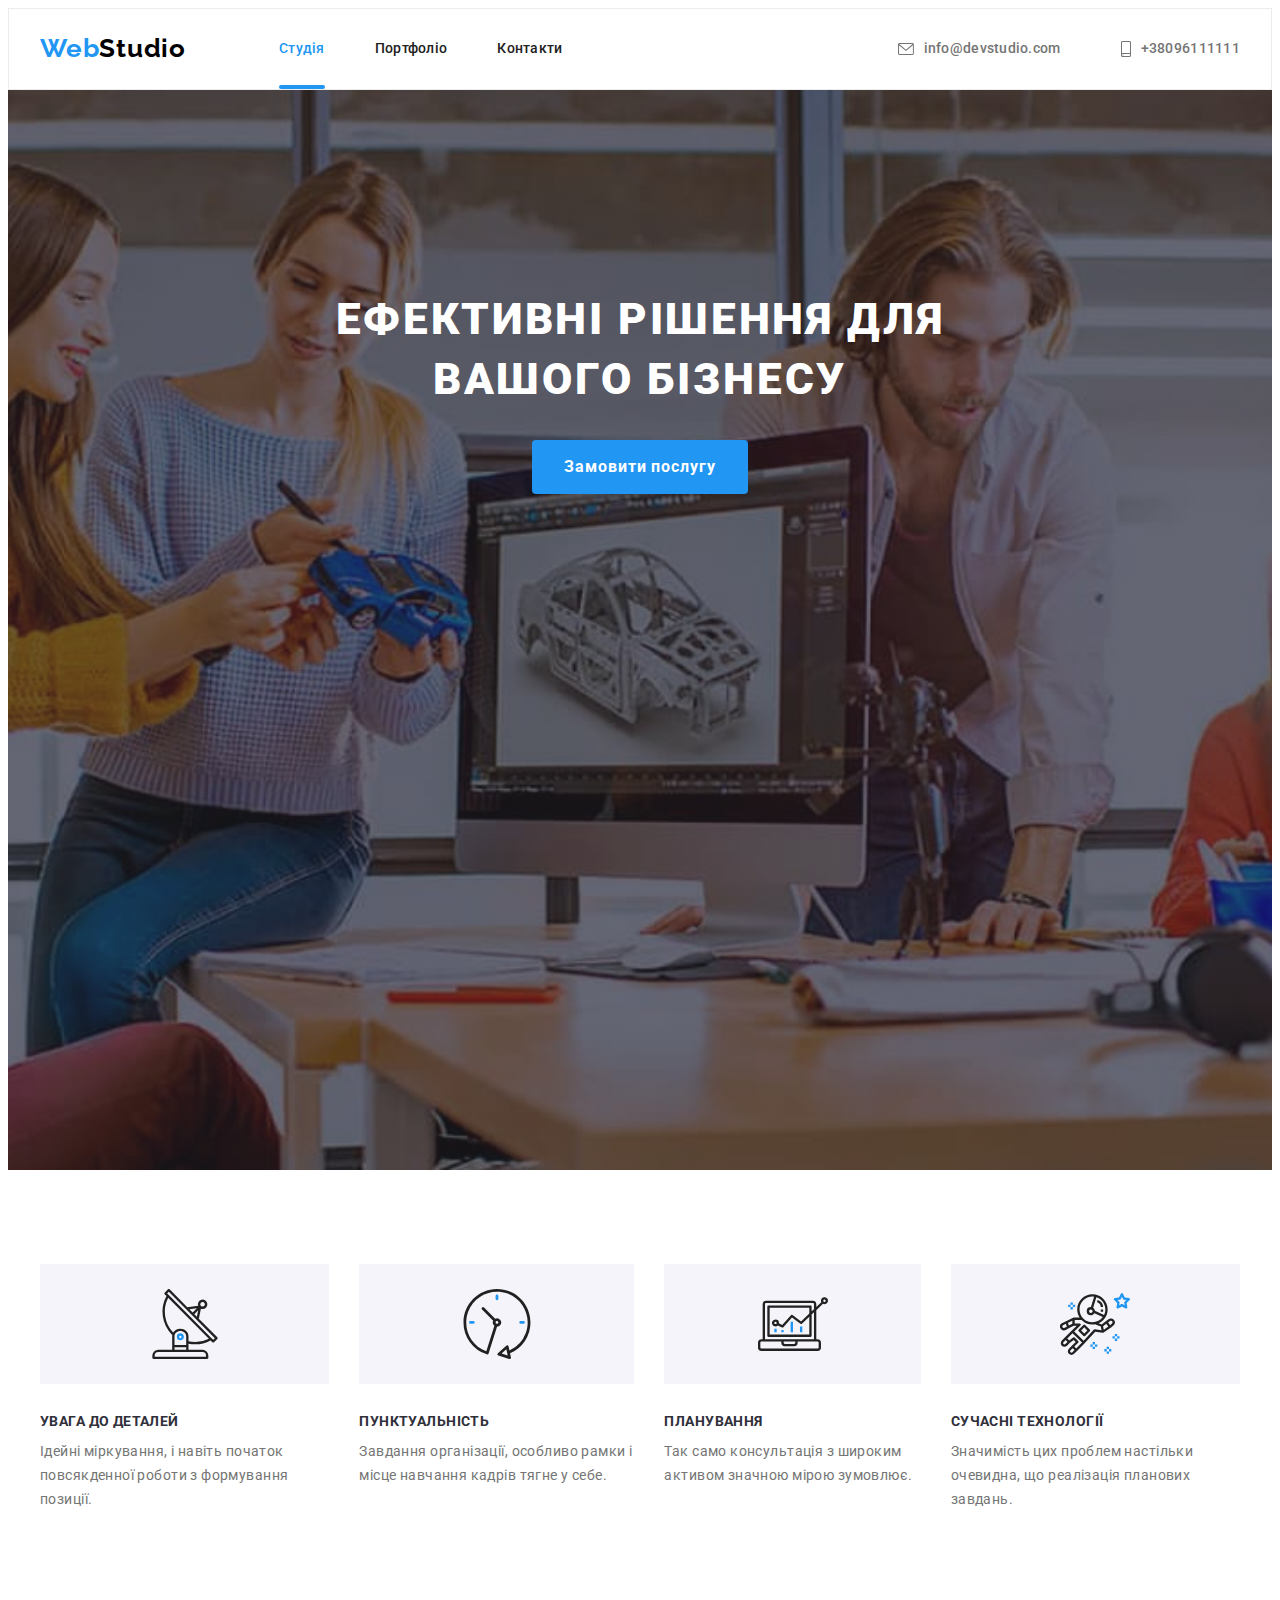
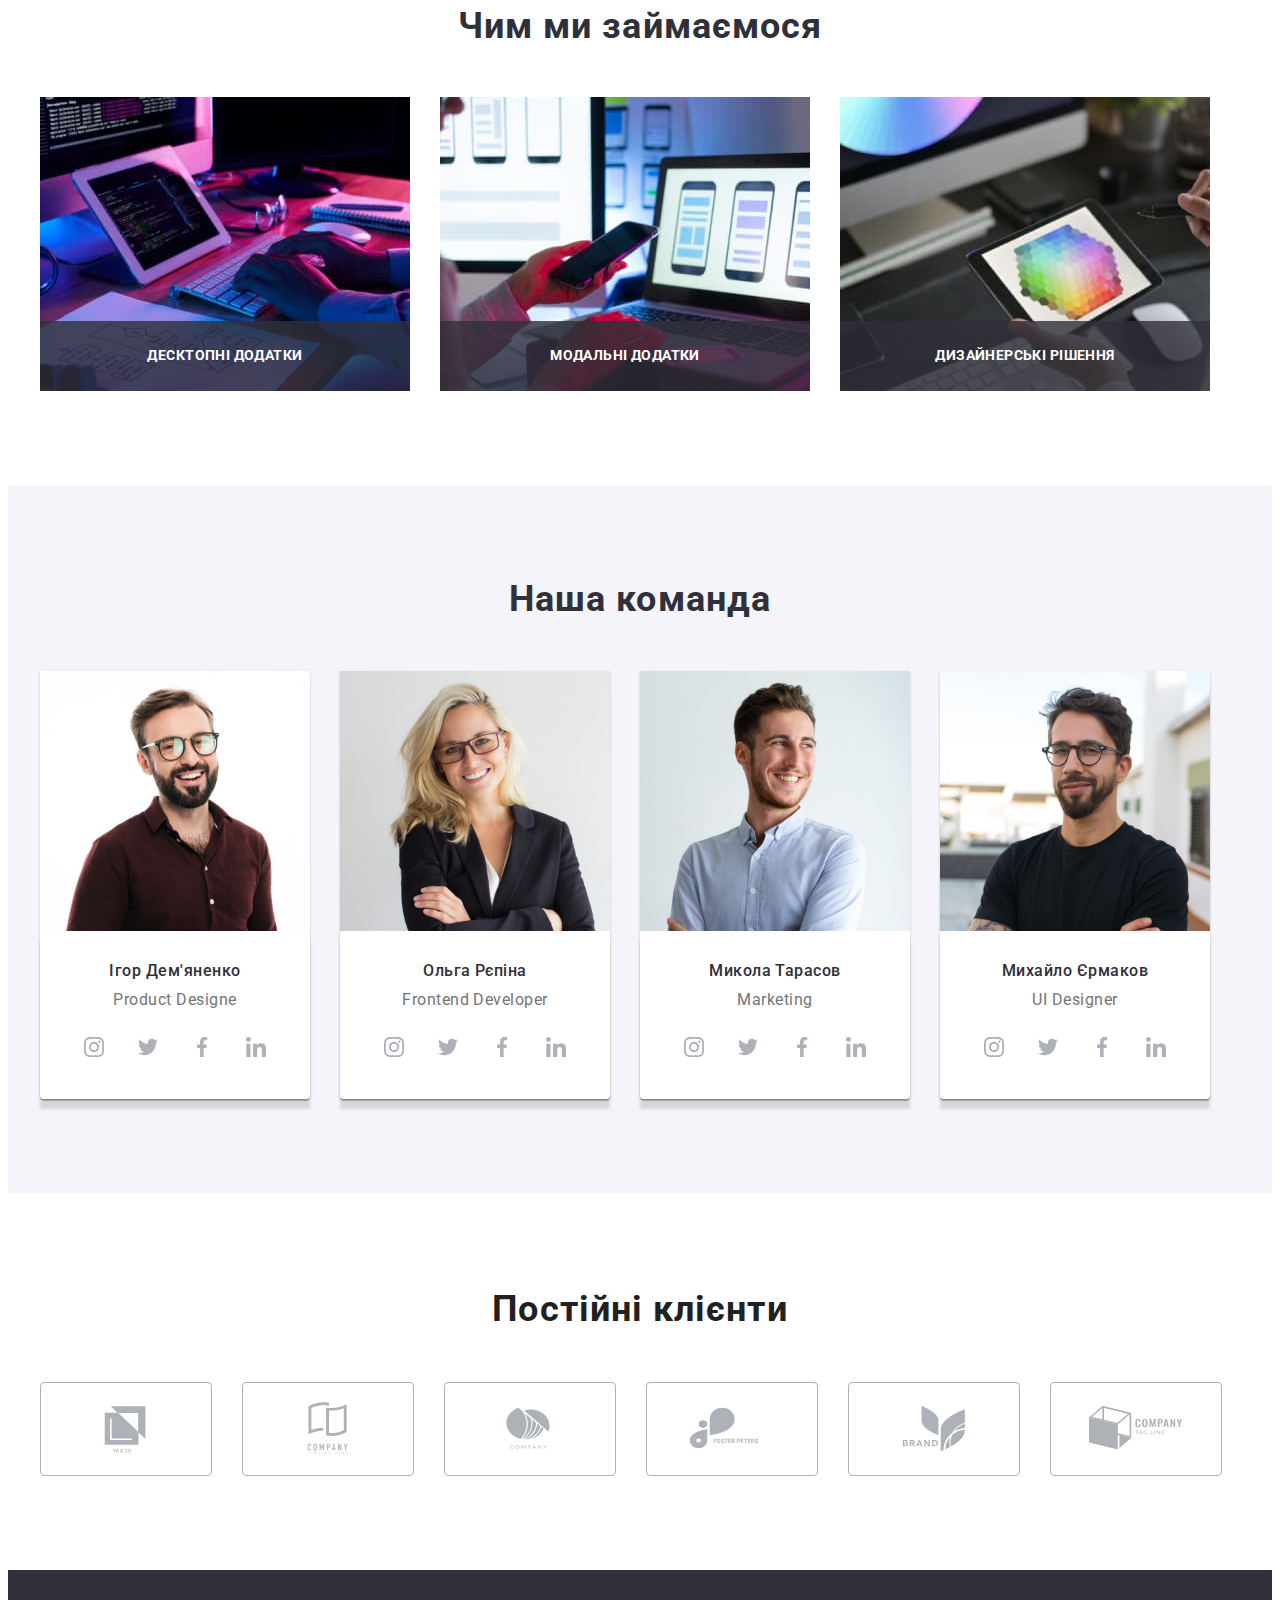
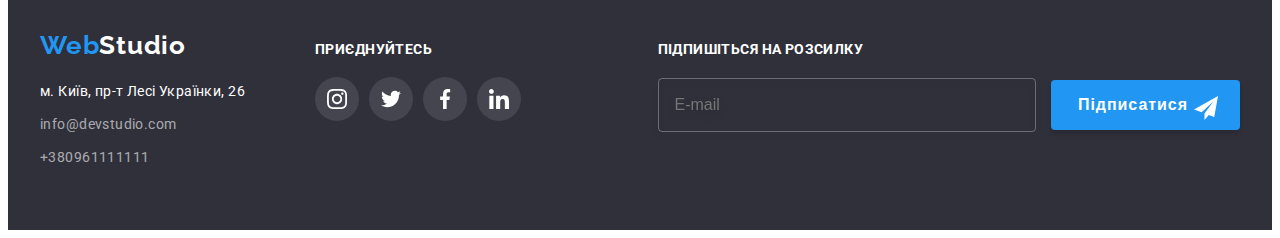
==== index.html @ a63fe0e2 "Initial commit" ====
<!DOCTYPE html>
<html lang="uk">
  <head>
    <meta charset="UTF-8" />
    <meta http-equiv="X-UA-Compatible" content="IE=edge" />
    <meta name="viewport" content="width=device-width, initial-scale=1.0" />
    <title>Document</title> 
    <link href="https://fonts.googleapis.com/css2?family=Raleway:wght@700&family=Roboto:wght@400;500;700;900&display=swap"
    rel="stylesheet" />
    <link rel="stylesheet" href="https://cdnjs.cloudflare.com/ajax/libs/modern-normalize/1.1.0/modern-normalize.min.css"
      integrity="sha512-wpPYUAdjBVSE4KJnH1VR1HeZfpl1ub8YT/NKx4PuQ5NmX2tKuGu6U/JRp5y+Y8XG2tV+wKQpNHVUX03MfMFn9Q=="
      crossorigin="anonymous" referrerpolicy="no-referrer" />

    <link rel="stylesheet" href="./css/styles.css" />
  </head>
  <body>
    <header class="header">
      <div class="container header-container">
        <a class="header-logo link " href="./index.html">Web<span>Studio</span></a>
          <nav class="header-navigation">
          <ul class="header-list list">
            <li class="header-item"><a class="header-link  link current" href="./index.html">Студія</a></li>
            <li class="header-item"><a class="header-link  link " href="./portfolio.html">Портфоліо</a></li>
            <li class="heder-item"><a class="header-link link " href="">Контакти</a></li>
          </ul>
          </nav>
        <ul class="nav-list list">
            <li class="nav-container">
              <a  class="nav-link link" href="mailto:info@devstudio.com">
              <svg class="conect-icon" width="16" height="12">
                <use href="./images/symbol-defs.svg#icon-envelopehover"></use>
              </svg>info@devstudio.com</a></li>
            <li class="nav-container">
              <a class="nav-link link" href="tel:+380961111111"> 
                <svg class="conect-icon" width="10" height="16">
                  <use href="./images/symbol-defs.svg#icon-smartphone"></use>
                </svg>+38096111111 </a></li>
        </ul> 
      </div>
    </header>
    <main>
      <section class="hero"> 
            <div class="container">
            <h1 class="hero-title" >Ефективні рішення для  вашого бізнесу</h1>
            <button class="hero-button" type="button" data-modal-open>Замовити послугу</button>
            </div> 
      </section>
      <section class="about"> 
          <div class="container about-container">
            <h2 class="about-title visually-hidden">Наші переваги</h2>
              <ul class="about-list list">
                <li class="about-item icon-antenna"> 
                  <h3 class="about-subtitle">Увага до деталей</h3>
                  <p class="about-text"> 
                    Ідейні міркування, і навіть початок повсякденної роботи з
                    формування позиції.
                  </p>
                </li>
                <li class="about-item icon-clock">
                  <h3 class="about-subtitle">Пунктуальність</h3>
                  <p class="about-text">
                    Завдання організації, особливо рамки і місце навчання кадрів тягне
                    у себе.
                  </p>
                </li>
                <li class="about-item icon-diagram">
                  <h3 class="about-subtitle">Планування</h3>
                  <p class="about-text">
                    Так само консультація з широким активом значною мірою зумовлює.
                  </p>
                </li> 
                <li class="about-item icon-astronaut" >
                  <h3 class="about-subtitle">Сучасні технології</h3>
                  <p class="about-text">
                    Значимість цих проблем настільки очевидна, що реалізація планових
                    завдань.
                  </p>
                </li>
              </ul>
          </div>
      </section>
      <section class="portfolio">
          <div class="container portfolio-container">
            <h2 class="portfolio-title section-title">Чим ми займаємося</h2>
            <ul class="portfolio-list list">
              <li class="portfolio-item">
                  <img src="./images/box1(1)(1).jpg" alt="Вид діяльності" width="370" />
                    <p class="portfolio-text">Десктопні додатки</p>
              </li>
              <li class="portfolio-item">
                <img src="./images/box2(1).jpg" alt="Вид діяльності" width="370" />
                  <p class="portfolio-text">Модальні додатки</p>
              </li>
              <li  class="portfolio-item">
                <img src="./images/box3(1).jpg" alt="Вид діяльності" width="370" />
                  <p class="portfolio-text">Дизайнерські рішення</p>
              </li>
            </ul>
          </div>        
      </section>
      <section class="team">
        <div class="container team-container">
          <h2 class="team-title section-title">Наша команда</h2>
            <ul class="team-list list">
              <li class="team-item">
                <img src="./images/img(7)(1).jpg" alt="Член команди" width="270" height="260" />
                  <div class="team-item-content">    
                    <h3 class="team-subtitle">Ігор Дем'яненко</h3>
                    <p class="team-text">Product Designe</p>
                    <ul class="team-soc-list list">
                    <li class="team-soc-iteam">
                      <a class="team-soc-link" href="">
                        <svg class="team-soc-icon " width="20" height="20">
                          <use href="./images/symbol-defs.svg#icon-instagram"></use>
                        </svg>
                      </a>
                    </li>
                    <li class="team-soc-iteam">
                      <a  class="team-soc-link" href="">   
                        <svg class="team-soc-icon " width="20" height="20">
                          <use href="./images/symbol-defs.svg#icon-twitter"></use>
                        </svg>
                      </a>
                  </li>
                  <li class="team-soc-iteam">
                    <a  class="team-soc-link" href="" >
                      <svg class="team-soc-icon " width="20" height="20">
                        <use href="./images/symbol-defs.svg#icon-facebook"></use>
                      </svg>
                    </a>
                  </li>
                  <li class="team-soc-iteam">
                    <a  class="team-soc-link" href="">
                      <svg class="team-soc-icon " width="20" height="20">
                        <use href="./images/symbol-defs.svg#icon-linkedin"></use>
                      </svg>
                    </a>
                  </li>
                  </ul>
                  </div>
                </li>
                <li class="team-item">
                <img src="./images/img(8)(1).jpg" alt="Член команди" width="270" />
                <div class="team-item-content">
                  <h3 class="team-subtitle">Ольга Рєпіна</h3>
                  <p class="team-text">Frontend Developer</p>
                  <ul class="team-soc-list list">
                    <li class="team-soc-iteam">
                      <a class="team-soc-link" href="">
                        <svg class="team-soc-icon " width="20" height="20">
                          <use href="./images/symbol-defs.svg#icon-instagram"></use>
                        </svg>
                      </a>
                    </li>
                    <li class="team-soc-iteam">
                      <a class="team-soc-link" href="">
                        <svg class="team-soc-icon " width="20" height="20">
                          <use href="./images/symbol-defs.svg#icon-twitter"></use>
                        </svg>
                      </a>
                    </li>
                    <li class="team-soc-iteam">
                      <a class="team-soc-link" href="">
                        <svg class="team-soc-icon " width="20" height="20">
                          <use href="./images/symbol-defs.svg#icon-facebook"></use>
                        </svg>
                      </a>
                    </li>
                    <li class="team-soc-iteam">
                      <a class="team-soc-link" href="">
                        <svg class="team-soc-icon " width="20" height="20">
                          <use href="./images/symbol-defs.svg#icon-linkedin"></use>
                        </svg>
                      </a>
                    </li>
                  </ul>
                </div>
                </li>
                <li class="team-item">
                <img src="./images/img(9)(1).jpg" alt="Член команди" width="270" />
                <div class="team-item-content">
                  <h3 class="team-subtitle">Микола Тарасов</h3>
                  <p class="team-text">Marketing</p>
                  <ul class="team-soc-list list">
                    <li class="team-soc-iteam">
                      <a  class="team-soc-link" href="">
                        <svg class="team-soc-icon " width="20" height="20">
                          <use href="./images/symbol-defs.svg#icon-instagram"></use>
                        </svg>
                      </a>
                    </li>
                    <li class="team-soc-iteam">
                      <a  class="team-soc-link" href="">
                        <svg class="team-soc-icon " width="20" height="20">
                          <use href="./images/symbol-defs.svg#icon-twitter"></use>
                        </svg>
                      </a>
                    </li>
                    <li class="team-soc-iteam">
                      <a  class="team-soc-link" href="">
                        <svg class="team-soc-icon " width="20" height="20">
                          <use href="./images/symbol-defs.svg#icon-facebook"></use>
                        </svg>
                      </a>
                    </li>
                    <li class="team-soc-iteam">
                      <a  class="team-soc-link" href="">
                        <svg class="team-soc-icon " width="20" height="20">
                          <use href="./images/symbol-defs.svg#icon-linkedin"></use>
                        </svg>
                      </a>
                    </li>
                  </ul>
                </div>
                </li>
                <li class="team-item">
                <img src="./images/img(10)(1).jpg" alt="Член команди" width="270" />
                <div class="team-item-content">
                  <h3 class="team-subtitle">Михайло Єрмаков</h3>
                  <p class="team-text">UI Designer</p>
                  <ul class="team-soc-list list">
                    <li class="team-soc-iteam">
                      <a  class="team-soc-link" href="">
                        <svg class="team-soc-icon " width="20" height="20">
                          <use href="./images/symbol-defs.svg#icon-instagram"></use>
                        </svg>
                      </a>
                    </li>
                    <li class="team-soc-iteam">
                      <a  class="team-soc-link" href="">
                        <svg class="team-soc-icon " width="20" height="20">
                          <use href="./images/symbol-defs.svg#icon-twitter"></use>
                        </svg>
                      </a>
                    </li>
                    <li class="team-soc-iteam">
                      <a  class="team-soc-link" href="">
                        <svg class="team-soc-icon " width="20" height="20">
                          <use href="./images/symbol-defs.svg#icon-facebook"></use>
                        </svg>
                      </a>
                    </li>
                    <li class="team-soc-iteam">
                      <a  class="team-soc-link" href="">
                        <svg class="team-soc-icon " width="20" height="20">
                          <use href="./images/symbol-defs.svg#icon-linkedin"></use>
                        </svg>
                      </a>
                    </li>
                  </ul>
                </div>
                </li>
            </ul>
        </div>
      </section>
      <section class="clients"> 
        <div class="container clients-container">
          <h2 class="clients-title section-title">Постійні клієнти</h2>
            <ul class="clients-list list">
            <li class="clients-iteam">
              <a  class="clients-soc-link" href="">
                <svg class="client-soc-icon" width="106" height="60">
                  <use href="./images/symbol-defs.svg#icon-Logo" ></use>
                </svg>
              </a>
            </li>
            <li class="clients-iteam">
              <a  class="clients-soc-link" href="">
                <svg class="client-soc-icon" width="106" height="60">
                  <use href="./images/symbol-defs.svg#icon-Logo1" ></use>
                </svg>
              </a>
            </li>
            <li class="clients-iteam">
              <a  class="clients-soc-link" href="">
                <svg class="client-soc-icon" width="106" height="60">
                  <use href="./images/symbol-defs.svg#icon-Logo2" ></use>
                </svg>
              </a>
            </li>
            <li class="clients-iteam">
              <a  class="clients-soc-link" href="">
                <svg class="client-soc-icon" width="106" height="60">
                  <use href="./images/symbol-defs.svg#icon-Logo3" ></use>
                </svg>
              </a>
            </li>
            <li class="clients-iteam">
              <a  class="clients-soc-link" href="">
                <svg class="client-soc-icon" width="106" height="60">
                  <use href="./images/symbol-defs.svg#icon-Logo4" ></use>
                </svg>
              </a>
            </li>
            <li class="clients-iteam">
              <a  class="clients-soc-link" href="">
                <svg class="client-soc-icon" width="106" height="60">
                  <use href="./images/symbol-defs.svg#icon-Logo5" ></use>
                </svg>
              </a>
            </li>
            </ul>
        </div>
      </section>
    </main>
    <footer class="footer">
        <div class="container contact-container">
          <div class="footer-contacts">
            <a class="footer-logo link" href="./index.html">Web<span>Studio</span></a>
            <address class="address">
                <ul class="footer-list list">
                  <li class="footer-item">
                    <a class="footer-link-adres link" href="https://goo.gl/maps/wc6iRc1QhQnu1MyQA" target="_blank" 
                        rel="noreferrer noopener">м. Київ, пр-т Лесі Українки, 26</a> </li>
                  <li class="footer-item">
                    <a class="footer-link link" href="mailto:info@devstudio.com">info@devstudio.com</a></li>
                  <li class="footer-item">
                    <a class="footer-link link" href="tel:+380961111111">+380961111111</a></li>
                </ul>
            </address>
          </div> 
          <div class="footer-online"> 
            <p class="footer-headline">Приєднуйтесь</p>
            <ul class="footer-online-list">
              <li class="online-iteam">
                <a  class="online-soc-link" href="">
                <svg class="online-soc-icon" width="20" height="20" >
                  <use href="./images/symbol-defs.svg#icon-instagram"></use>
                </svg>
              </a>
              </li>
              <li class="online-iteam">
                <a  class="online-soc-link" href="">
                <svg class="online-soc-icon" width="20" height="20" >
                  <use href="./images/symbol-defs.svg#icon-twitter"></use>
                </svg>
              </a>
              </li>
              <li class="online-iteam">
                <a  class="online-soc-link" href="">
                <svg class="online-soc-icon" width="20" height="20" >
                  <use href="./images/symbol-defs.svg#icon-facebook"></use>
                </svg>
              </a>
              </li>
              <li class="online-iteam">
                <a  class="online-soc-link" href="">
                <svg class="online-soc-icon" width="20" height="20" >
                  <use href="./images/symbol-defs.svg#icon-linkedin"></use>
                </svg>
              </a>
              </li>
            </ul>
          </div>
          <div class="footer-cheked">
            <p class="footer-headline-cheked">Підпишіться на розсилку</p>
            <form>
              <input type="email"
                    class="footer-input"
                    placeholder="E-mail">
                <button class="footer-btn" type="submit">Підписатися
                  <svg class="footer-btn-icon" width="24" height="24">
                    <use href="./images/symbol-defs.svg#icon-icon-send"></use>
                  </svg>
                </button>
            </form>
          </div>
        </div>
      </footer>
      <div class="backdrop is-hidden" data-modal>
      <div class="modal">
        <button type="button" class="modal-btn" data-modal-close>  
        <svg class="modal-close-icon" width="18" height="18"> 
        <use href="./images/symbol-defs.svg#icon-close"></use>      
        </svg>
        </button>
        <p class="modal-title">Залиште свої дані, ми вам перезвонимо</p>
          <form>
                <label class="form-field"> 
                  <span class="modal-label-text">Ім"я</span>
                  <span class="input-wrap">
                  <input type="text"
                        class="modal-input" 
                        name="user-name"
                        required />
                        <svg class="modal-input-icon" width="18" height="18">
                          <use  href="./images/symbol-defs.svg#icon-person-blackp"></use>
                        </svg>
                  </span>
                </label>
                <label class="form-field"> 
                  <span class="modal-label-text">Телефон</span>
                  <span class="input-wrap">
                    <input type="tel" 
                      class="modal-input"
                      name="user-tel" 
                      required />
                      <svg class="modal-input-icon" width="18" height="18">
                        <use  href="./images/symbol-defs.svg#icon-phone-black"></use>
                      </svg>
                  </span>
                </label>
                <label class="form-field"> 
                  <span class="modal-label-text">Пошта</span>
                  <span class="input-wrap">
                    <input type="email" 
                        class="modal-input" 
                        name="user-email"/>
                        <svg class="modal-input-icon" width="18" height="18">
                          <use href="./images/symbol-defs.svg#icon-email-black"></use>
                        </svg>
                  </span>
                </label>
                <label> 
                  <span class="modal-label-text">Коментар</span>
                  <textarea name="user-text"
                            class="modal-coment"
                            placeholder="Введіть текст"
                  ></textarea>/
                </label>
                <div class="modal-field">
                  <input type="checkbox"
                        class="input-check visually-hidden"
                        name="agreement"
                        value="true"
                        id="confidence"/>
                  <label for="confidence" class="check-text">
                    <span>
                    <svg class="check-icon" width="16" height="15">
                      <use href="./images/symbol-defs.svg#icon-Vector"></use>
                    </svg>
                    </span>Погоджуюся з розсилкою та приймаю<a href=" " class="treaty">Умови договору</a>
                  </label>
                </div>
              <button type="submit" class="check-btn">Відправити</button> 
          </form>
      </div>
      </div>
      <script src="./js/modal.js"></script>
  </body>
</html>
---- css/styles.css ----
/*@font-face {
    font-family: Roboto Bold;
    src: url(../fonts/Roboto-Bold.ttf);
}

@font-face {
    font-family: Roboto Black;
    src: url(../fonts/Roboto-Black.ttf);
}
@font-face {
        font-family:Roboto Medium ;
        src: url(../fonts/Roboto-Medium.ttf);
    }
@font-face {
    font-family: Roboto Regular;
    src: url(../fonts/Roboto-Regular.ttf);
}
@font-face {
    font-family: Raleway;
    src: url(../fonts/Raleway-VariableFont_wght.ttf);
}*/ 

:root{
    --main-title-color:#FFFFFF;
    --second-title-color: #2F303A;
    --accent-color:#2196F3;
    --maine-text-color:#757575;
    --typical-lh:1.19;
    --main-font:font-family:'Roboto',sans-serif;
    --timing-function:cubic-bezier(0.4,0,0.2,1)
    }
p, 
h1,
h2, 
h3, 
h4,
h5, 
h6 {
    margin: 0;
    }

ul, ol {
    margin: 0;
    padding-left: 0;
    }

address {
    font-style: normal;
}
img {
    display: block;
    max-width: 100%;
    height: auto;
}
.section {
    padding-top: 94px;
    padding-bottom: 94px;
}


body {
    font-family:'Roboto', sans-serif;
    font-size: 14px;
    letter-spacing: 0.03em;
    color:var(--main-title-color);
}


.header-logo span{
        color: #000000;
}

.footer-logo span {
    color: #FFFFFF;
}

.modal-treaty span {
    color: var(--accent-color);
}
.list {
    list-style: none;
}

.link {
    text-decoration: none;
}
.hero-button{
    font-style: inherit;
}
.section-title{
        font-family:var(--main-font);
        font-weight: 700;
        font-size: 36px;
        line-height: 1.16;
        text-align: center;
        letter-spacing: 0.03em;
}
.container {
    width: 1200px;
    padding-left: 15px;
    padding-right: 15px;
    margin: 0 auto;
}

.visually-hidden {
    position: absolute;
    width: 1px;
    height: 1px;
    margin: -1px;
    border: 0;
    padding: 0;

    white-space: nowrap;
    clip-path: inset(100%);
    clip: rect(0 0 0 0);
    overflow: hidden;
}


/* ----HEADER----- */
.header  {
    display:block;
    background-color: var(--main-title-color);
    border: 1px solid #ECECEC
}
.header-logo {
    margin-right: 93px;
    padding-top: 24px;
    padding-bottom: 25px;
}
.header-navigation {
    display: flex;
    align-items: center;
}
.header-container {
    display: flex;
    align-items: center;
}

.header-list{
    display: flex;
    gap: 50px;
}

.header-logo,
.footer-logo {
        font-family:'Raleway', sans-serif;
        font-weight: 700;
        font-size: 26px;
        line-height: var(--typical-lh);
        /* identical to box height */
        letter-spacing: 0.03em;
        color: var(--accent-color);
}
.header-link {
    font-family: var(--main-font);
    font-weight: 500;
    font-size: 14px;
    line-height: 1.14;
    letter-spacing: 0.02em;
    color: #212121;
    transition-property: color;
    transition-timing-function: var(--timing-function);
    transition-duration: 250ms; 
    display: block; 
    padding: 32px 0;


}

    .header-link.current {
    position: relative;
    display: block;
    text-decoration: none;
    color:var(--accent-color);
    padding: 32px 0;
    
    
} 

.header-link.current::after {
    content: "";
    position: absolute;
    left: 0;
    bottom: 0;
    display: block;
    width: 100%;
    height: 4px;
    background: #2196F3;
    border-radius: 2px;
}

.header-link:hover,
.header-link:focus,
.header-link.current:hover,
.header-link.current:focus,
.nav-link:hover, 
.nav-link:focus,
.button:hover,
.footer-link:hover,
.footer-link:focus,
.footer-link-adres:hover,
.footer-link-adres:focus {
color:var(--accent-color);
}

.nav-list {
    display: flex;gap: 50px;
    margin-left: auto;

}
.nav-link {
    font-family: var(--main-font);
    font-weight: 500;
    font-size: 14px;
    line-height: 1.14;
    letter-spacing: 0.02em;
    color:var(--maine-text-color);
    display: flex;
    align-items: center;
    margin-right: 0;
    margin-left: auto;
    gap: 10px;
    transition-property: color;
    transition-timing-function:var(--timing-function);
    transition-duration: 250ms;
}


.conect-icon {
    align-items: center;
    margin-left: 10px;
    fill: currentColor;
}
.conect-icon:hover 
.conect-icon:focus {
    color: var(--accent-color);
}

.current {
    color: var(--accent-color);
}
/* ----------HERO-------------- */

.hero{
    background-color: #2F303A;
    text-align: center;
    padding-top: 200px;
    padding-bottom: 280px;
    background-image: linear-gradient(rgba(47, 48, 58, 0.4), 
    rgba(47, 48, 58, 0.4)), 
    url(../images/hero.jpg);
    background-repeat: no-repeat;
    background-position: center;
    background-size: cover;
    max-width: 1600px;
    height: 600px;
    margin-left: auto;
    margin-right: auto;

}

.hero-title{
    font-family: var(--main-font);
    font-weight: 900;
    font-size: 44px;
    line-height: 1.36;
    text-align: center;
    letter-spacing: 0.06em;
    text-transform: uppercase;
    color: var(--main-title-color);
    margin: 0 auto;
    max-width: 696px;
    margin-bottom: 30px;
}
.hero-button {
    font-family: var(--main-font);
    font-weight: 700;
    font-size: 16px;
    line-height: 1.88;
    /* identical to box height, or 188% */
    
    align-items: center;
    text-align: center;
    letter-spacing: 0.06em;
    cursor: pointer;
    color: #FFFFFF;
    background: var(--accent-color);
    border-radius: 4px;
    padding: 12px 32px;
    border: none;
    
}



/* --------ABOUT------- */
.about {
    padding-bottom: 94px;
    padding-top: 94px;
}


.about-list {
    display: flex;
    gap: 30px;
}
.about-item::before {
    display: block;
    content: "";
    height: 120px;
    background-repeat: no-repeat;
    background-position: center;
    background-color: #F5F4FA;
    
}
.icon-antenna::before {
    background-image: url(../images/antenna1\(1\).svg);
}
.icon-clock::before {
    background-image: url(../images/clock1\(1\).svg);
}
.icon-diagram::before{
    background-image: url(../images/diagram1.svg);
}
.icon-astronaut::before {
    background-image: url(../images/astronaut\(1\).svg);
}
.about-subtitle {
        font-family: var(--main-font);
        font-weight: 700;
        font-size: 14px;
        line-height: 1.14;
        letter-spacing: 0.03em;
        text-transform: uppercase;
        color: var(--second-title-color);
        padding-top: 30px ;
        padding-bottom: 10px;
}

.about-text {
    font-family: var(--main-font);
    font-weight: 400;
    font-size: 14px;
    line-height: 1.71;
    letter-spacing: 0.03em;
    color:var(--maine-text-color);
    
}
/* -----PORTFOLIO----- */

.portfolio { 
    padding-bottom: 94px;
}

.portfolio-title ,
.team-title {
    color: var(--second-title-color);
    margin-bottom: 50px;
}

.portfolio-list {
    display: flex;
    gap: 30px;
}
img {
    display: block;
    min-width: 100%;
    height: auto;
}

.portfolio-text {
        font-weight: 700;
        line-height: 1.14;
        text-transform: uppercase;
        color: #FFFFFF;
        width: 370px;
        height: 70px;
        display: flex;
        align-items: center;
        justify-content: center;
        background-color: rgba(47, 48, 58, 0.8);
        position: absolute;
        bottom: 0;
}

.portfolio-item {
    position: relative;
}


/* ------TEAM------ */
.team {
    background: #F5F4FA;
    padding-top: 94px;
    padding-bottom: 94px;

}

.team-list {
    display: flex;
    gap: 30px;
}

.team-item {
    background: #FFFFFF;
        /* material shadow v1 */
    box-shadow: 0px 1px 3px rgba(0, 0, 0, 0.12), 0px 1px 1px rgba(0, 0, 0, 0.14), 0px 2px 1px rgba(0, 0, 0, 0.2);
    border-radius: 0px 0px 4px 4px;
    width: calc((100%-60px)/3);
    align-items: center;
}
.team-item-content {
    padding-top: 30px;
    padding-bottom: 30px;
    box-shadow: 0px 10px 3px rgba(0, 0, 0, 0.12);
}

.team-title {
        color: var(--second-title-color);
}

.team-subtitle {
        font-family: var(--main-font);
        font-weight: 500;
        font-size: 16px;
        line-height:var(--typical-lh);
        /* identical to box height */
        text-align: center;
        letter-spacing: 0.03em;
        color: var(--second-title-color);
        margin-bottom: 10px
        ;
}

.team-text{
    font-family: var(--main-font);
    font-size: 16px;
    line-height:var(--typical-lh);
    /* identical to box height */
    text-align: center;
    letter-spacing: 0.03em;
    color:var(--maine-text-color);
    margin-bottom: 16px;
} 
.team-soc-list {
    display: flex;
    align-items: center;
    justify-content: center;
    gap: 10px;

}

.team-soc-link {
    width: 44px;
    height: 44px;
    border-radius: 50%; 
    display: flex;
    align-items: center;
    justify-content: center;
    cursor: pointer;
    color: #AFB1B8;
    transition-property: background-color, color;
    transition-duration: 250ms;
    transition-timing-function: var(--timing-function);


}
.team-soc-icon {
    fill: currentColor;
    
}
.team-soc-link:hover,
.team-soc-link:focus {
background-color: var(--accent-color);
color: #FFFFFF;
}


/*---------CLIENTS---------*/
.clients {
    padding-top: 94px;
    padding-bottom: 94px;
}
.clients-list {
    display: flex;
    gap: 30px;
}
.clients-title {
    margin-bottom: 50px;
    font-weight: 700;
    font-size: 36px;
    line-height: 1.23;
    text-align: center;
    letter-spacing: 0.03em;
    color: #212121;

}

.clients-soc-link {
    width: 170px;
    height: 92px;
    border: 1px solid #AFB1B8; 
    border-radius: 4px;
    cursor: pointer;
    color: #AFB1B8;
    display: flex;
    align-items: center;
    justify-content: center;
    transition-property: color, border;
    transition-duration: 250ms;
    transition-timing-function: var(--timing-function);
}


.client-soc-icon { 
    fill: currentColor;
}

.clients-soc-link:hover,
.clients-soc-link:focus {
    border: 1px solid ;
    color: var(--accent-color);
}

/*---------PORTFOLIO--------*/

/*-----SELECTION------  */

.selection {
    padding: 94px 0;
}

.selection-list {
    display: flex;
    justify-content: center;
    column-gap: 8px;
    margin-bottom: 50px;
}

.selection-button {
    font-family: var(--main-font);
    font-weight: 500;
    font-size: 16px;
    line-height: 1.62;
    /* identical to box height, or 162% */
    text-align: center;
    letter-spacing: 0.03em;
    color: #212121;
    background: #F5F4FA;
    cursor: pointer;
    /* shadow-middle */
    padding: 6px 22px;
    box-shadow: 0px 2px 1px rgba(0, 0, 0, 0.2), 0px 1px 2px rgba(0, 0, 0, 0.08), 0px 2px 2px rgba(0, 0, 0, 0.12);
    border-radius: 4px;
    border-bottom: 1px solid #ECECEC;
    border: none;
    transition-property: background-color, color, box-shadow;
    transition-duration: 250ms;
    transition-timing-function: var(--timing-function);
}

.selection-button:hover,
.selection-button:focus {
    color: var(--main-title-color);
    background: var(--accent-color);
    box-shadow: 0px 4px 4px rgba(0, 0, 0, 0.25);
}

.selection-link {
    display: block;
    transition-property: background-color, color, box-shadow;
    transition-duration: 250ms;
    transition-timing-function: var(--timing-function);
}

.selection-link:hover,
.selection-link:focus {
    box-shadow: 0px 5px 5px 0px rgba(0, 0, 0, 0.6);
}
.selection-item {
    transition-property:  box-shadow;
    transition-duration: 250ms;
    transition-timing-function: var(--timing-function);
}
.selection-item:hover .selection-top-text {
    transform: translateY(0);


}

.selection-top-wrap {
    position: relative;
    overflow: hidden;
}

.selection-top-text {
    position: absolute;
    top: 0;
    left: 0;
    color: #FFFFFF;
    font-weight: 400;
    font-size: 18px;
    line-height: 1.56;
    letter-spacing: 0.03em;
    background-color: #2196F3;
    padding: 63px 24px;
    height: 100%;
    transform: translateY(100%);
    transition: transform 300ms linear;
    overflow: auto;
}

.selection-subtitle {
    font-family: var(--main-font);
    font-weight: 700;
    font-size: 18px;
    line-height: 2;
    /* identical to box height, or 200% */
    letter-spacing: 0.06em;
    color: #212121;
    margin-bottom: 4px;
}

.selection-text {
    font-family: var(--main-font);
    font-weight: 400;
    font-size: 16px;
    line-height: 1.87;
    /* identical to box height, or 188% */
    letter-spacing: 0.03em;
    color: #757575;
}

.selection-card-list {
    display: flex;
    flex-wrap: wrap;
    gap: 30px;
    width: ((100%-60px)/3);
}

.selection-card {
    padding: 20px 24px;
    border: 1px solid #EEEEEE;
}



/* ---------FOOTER-------- */

.footer {
    background-color: #2F303A;
    padding: 60px 0;
}
.address {
    font-style: normal;
    margin-top: 20px;
}

.footer-link-adres {
    font-family: var(--main-font);
        font-size: 14px;
        line-height: 1.71;
        letter-spacing: 0.03em;
        color: #FFFFFF;
        transition-property:  color;
        transition-duration: 250ms;
        transition-timing-function: var(--timing-function);
}
.footer-link {
    font-family: var(--main-font);
    font-size: 14px;
    line-height: 1.71;
    letter-spacing: 0.03em;
    color: rgba(255, 255, 255, 0.6);
    transition-property: color;
    transition-duration: 250ms;
    transition-timing-function: var(--timing-function);
}
.footer-item {
    margin-bottom: 9px;
}
.footer-item:last-child {
    margin-bottom:  0px;
}
.contact-container {
    display: flex;
    align-items: baseline;
    
}
.footer-online{
    margin-left: 70px;
}

.footer-headline { 
    font-weight: 700;
    line-height: 1,14;   
    letter-spacing: 0,03em;
    text-transform: uppercase;
    color:#FFFFFF; 
    margin-bottom: 20px;
}
.footer-online-list {
    display: flex;
    justify-content:space-between;
    gap: 10px;

}
.online-iteam {
    display: flex;   
}

.online-soc-link {
    width: 44px;
    height: 44px;
    border-radius: 50%;
    display: flex;
    align-items: center;
    justify-content: center;
    background-color:rgba(255, 255, 255, 0.1);
    fill: #FFFFFF;
    transition-property: background-color;
    transition-duration: 250ms;
    transition-timing-function: var(--timing-function);
}
.online-soc-link:hover,
.online-soc-link:focus {
    background-color: var(--accent-color);
}

.footer-cheked {
    margin-left: auto;
}
.online-soc-icon {
    color: currentColor;
}
.footer-headline-cheked {
    font-weight: 700;
    font-size: 14px;
    line-height: 1.14;
    letter-spacing: 0.03em;
    text-transform: uppercase;
    color: #FFFFFF;
    margin-bottom: 20px;
}
.footer-input {
    width: 358px;
    height: 50px;
    border: 1px solid rgba(255, 255, 255, 0.3);
    filter: drop-shadow(0px 4px 4px rgba(0, 0, 0, 0.15));
    border-radius: 4px;
    font-weight: 400;
    font-size: 16px;
    line-height: 1.25;
    color: rgba(255, 255, 255, 0.6);
    background-color: transparent;
    cursor: pointer;
    padding-left: 16px;

    
}

.footer-btn {
    padding: 8px 50px 8px 25px;
    margin-left: 12px;
    font-weight: 700;
    font-size: 16px;
    line-height: 1.88;
    letter-spacing: 0.06em;
    color: #FFFFFF;
    background-color: var(--accent-color);
    box-shadow: 0px 4px 4px rgba(0, 0, 0, 0.15);
    border-radius: 4px;
    border-color: transparent;
    position: relative;
    cursor: pointer;
    
}
.footer-btn-icon {
    position: absolute;
    bottom: 8px;
    right: 8px;
    transform: translate(-50%);
}


/*------MODAL----------*/
.backdrop {
    position: fixed;
    top: 0;
    left: 0;
    width: 100%;
    height: 100%;
    background-color: rgba(0, 0, 0, 0.2);
    transition: opacity 250ms ,  visibility 250ms;
    transition-timing-function: var(--timing-function);
}

.modal {
    width: 528px;
    min-height: 581px;
    background-color: #FFFFFF;
    position: absolute;
    top: 50%;
    left: 50%;
    transform: translate(-50%, -50%) scaleY(1);
    transition: transform 250ms ;
    transition-timing-function: var(--timing-function);
    padding: 40px;
}

.backdrop.is-hidden .modal {
    transform: translate(-50%, -50%) scaleY(0);
}

.modal-btn {
    width: 30px;
    height: 30px;
    color: var(--maine-text-color);
    border: 1px solid #757575;
    border-radius: 50%;
    background-color: transparent;
    position: absolute;
    right: 8px;
    top: 8px;
    display: flex;
    align-items: center;
    justify-content: center;
    padding: 0;
    cursor: pointer;
    transition: color 250ms var(--timing-function),
    border 250ms var(--timing-function)
}
.modal-close-icon {
    position: absolute;
    fill: currentColor;
}

.modal-btn:focus ,
.modal-btn:hover {
    border: 1px solid var(--accent-color);
    color: var(--accent-color);
}

.modal-title {
    font-size: 20px;
    font-weight: 700;
    line-height: 1.15;
    text-align: center;
    color: #212121;
    margin-bottom: 12px;
    
}


.is-hidden {
    opacity: 0;
    visibility: hidden;
    pointer-events: none;
}
.modal-input {
    width: 100%;
    height: 40px;
    border: 1px solid;
    border-radius: 6px;
    font-size: 12px;
    font-weight: 400;
    line-height: 1.16;
    outline: transparent;
    padding-left: 42px;
    cursor: pointer;
    position: relative;
    transition: color 250ms var(--timing-function),
    border 250ms var(--timing-function)
    
}
.modal-input-icon {
    position: absolute;
    top: 50%;
    transform: translateY(-50%);
    left: 15px;
    cursor: pointer;
    fill: var(--maine-text-color);

}

.modal-input:focus  {
    border: 1px solid var(--accent-color);
}

.modal-input:focus +.modal-input-icon {
    fill: var(--accent-color);
}

.form-field {
    display: block;
    margin-bottom: 10px ;
}
.modal-label-text {
    font-weight: 400;
    font-size: 12px;
    line-height: 1.16;
    letter-spacing: 0.01em;
    color: var(--maine-text-color);
    margin-bottom: 4px;
    display: block;
}
.input-wrap {
position: relative;
}

.modal-coment {
    width: 100%;
    height: 120px;
    border: 1px solid var(--maine-text-color);
    border-radius:6px ;
    resize: none;
    padding: 10px;
    outline: transparent;
    transition: color 250ms var(--timing-function), border 250ms var(--timing-function);
}

.modal-coment:focus {
    border-color: var(--accent-color) ;
}

.modal-coment::placeholder {
    font-size: 12px;
    line-height: 1.16;
    color: rgba(117, 117, 117, 0.5);
}
.treaty {
color: var(--accent-color);
}

.check-text {
    font-weight: 400;
    font-size: 14px;
    line-height: 1.71;
    letter-spacing: 0.03em;
    color: var(--maine-text-color);
    display: flex;
    align-items: center;
    justify-content: center;
    gap: 10px;
    margin-bottom: 30px;
    }

    .check-text span {
    width: 16px;
    height: 15px;
    border: 2px solid var(--second-title-color);
    border-radius: 2px;
    margin-right: 5px;
    display: flex;
    align-items: center;
    justify-content: center;
    fill: transparent;
    position: relative;
    }

    .input-check:checked + .check-text span {
        background-color: var(--accent-color);
        border-color: transparent;
        fill: #FFFFFF;
    }

    .input-check:focus + .check-text span {
    border-color:var(--accent-color);
    }

    .check-btn {
        padding: 8px 50px;
        color: #FFFFFF;
        background-color: var(--accent-color);
        box-shadow: 0px 4px 4px rgba(0, 0, 0, 0.15);
        border-radius: 4px;
        border-color: transparent;
        font-weight: 700;
        font-size: 16px;
        line-height: 1.87;
        letter-spacing: 0.06em;
        display: flex;
        align-items: center;
        justify-content: center;
        cursor: pointer;
        position: absolute;
        left: 50%;
        transform: translate(-50%);


    }
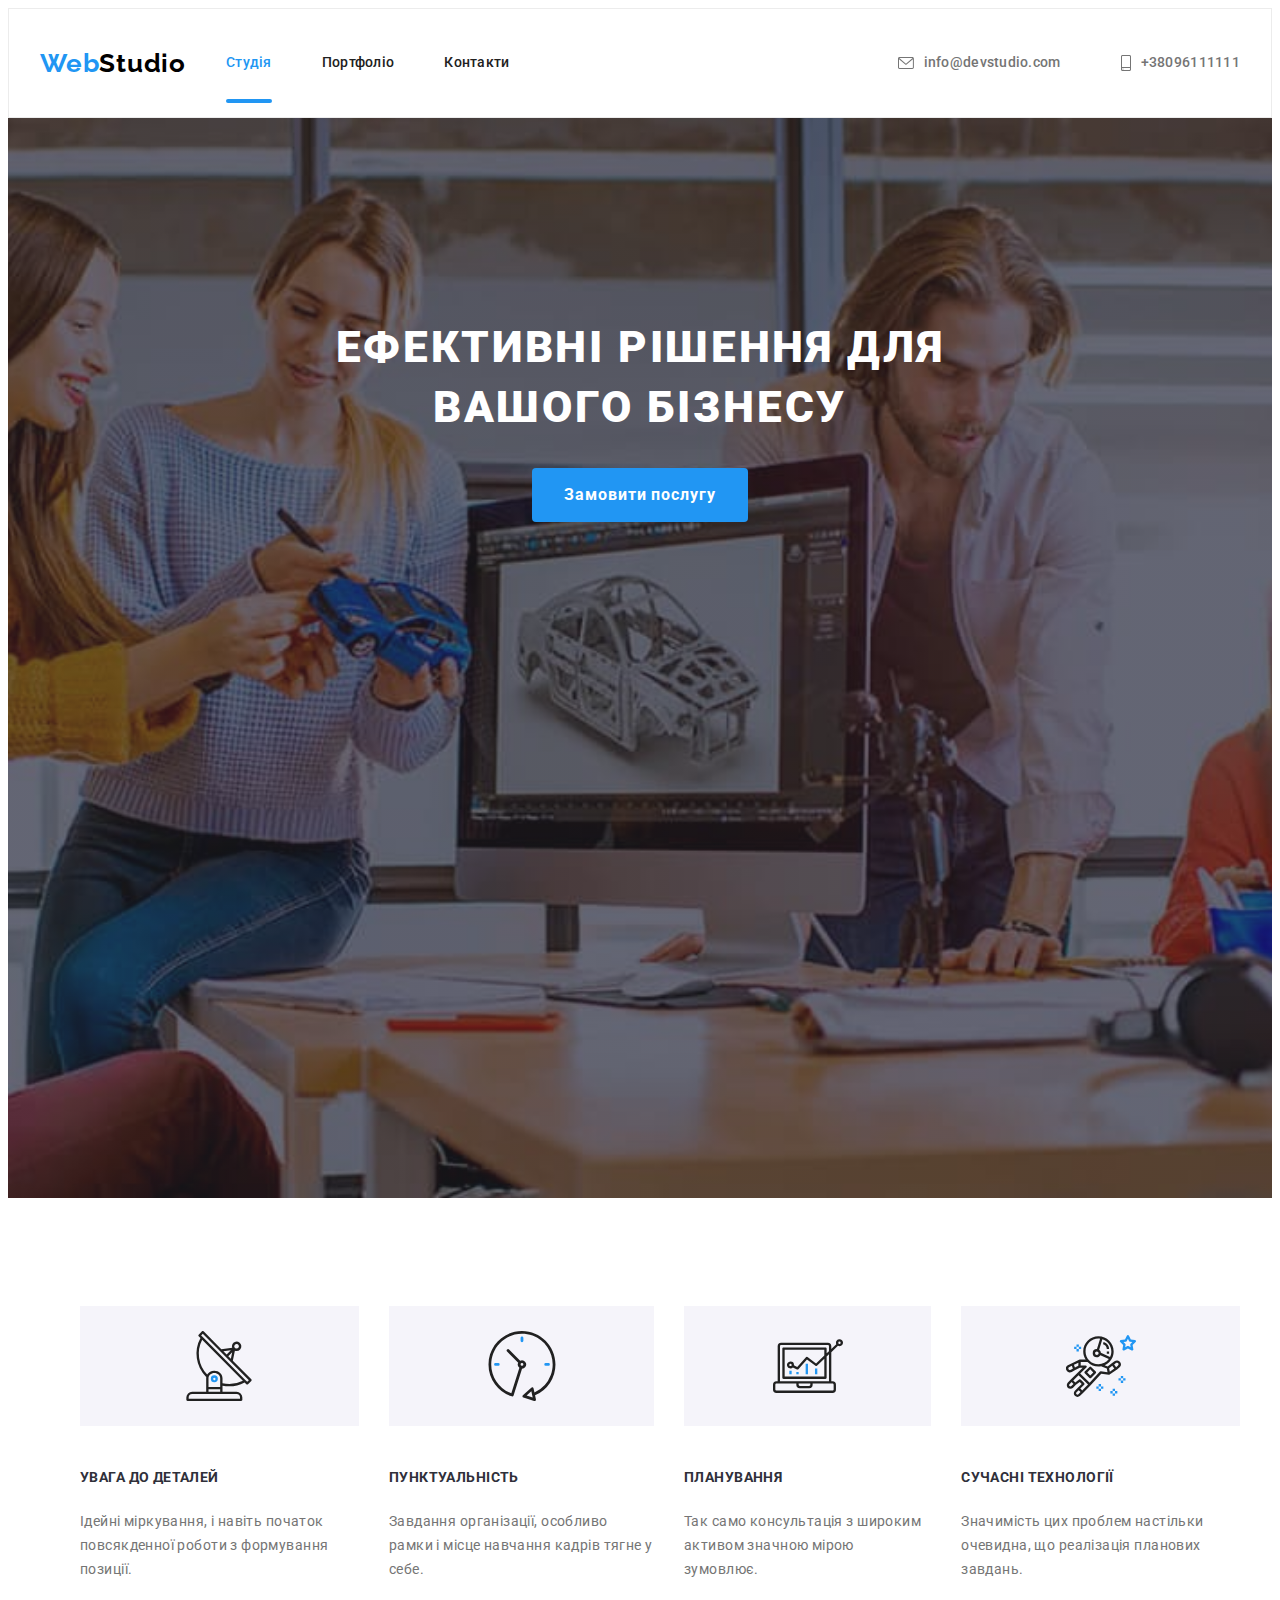
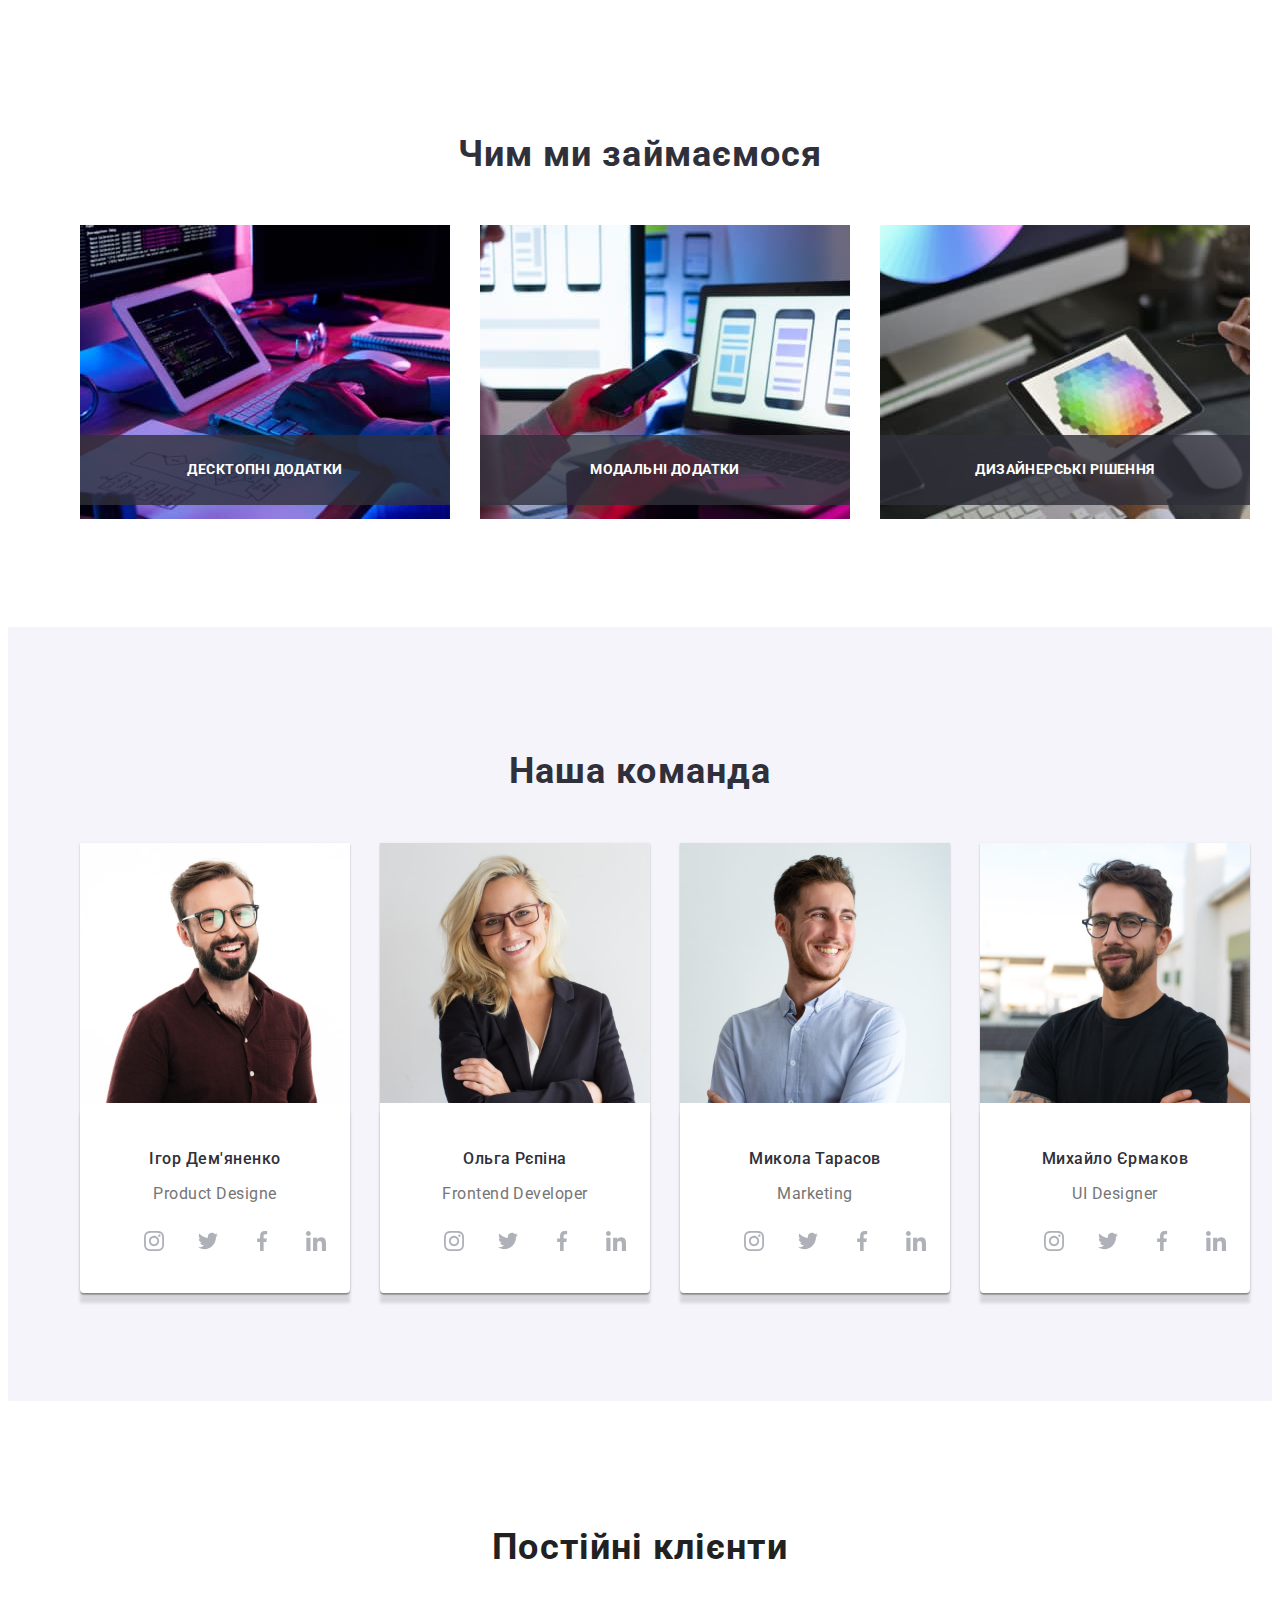
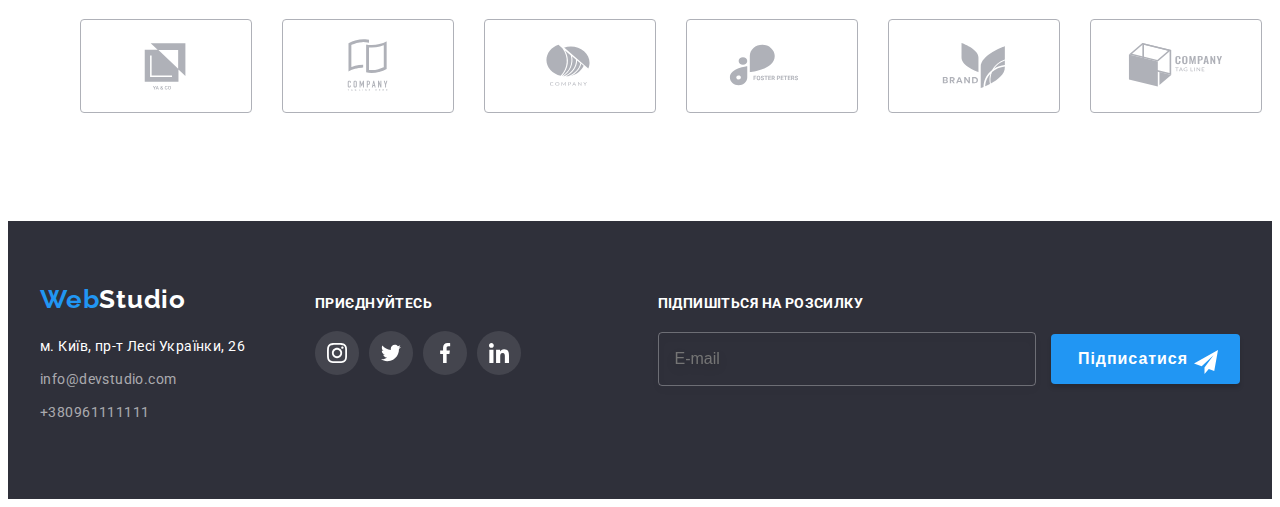
==== commit 60a1bddb: "SASS" ====
--- a/index.html
+++ b/index.html
@@ -12,6 +12,7 @@
       crossorigin="anonymous" referrerpolicy="no-referrer" />
 
     <link rel="stylesheet" href="./css/styles.css" />
+    <link rel="stylesheet" href="./css/main.min.css" />
   </head>
   <body>
     <header class="header">
--- a/css/styles.css
+++ b/css/styles.css
@@ -20,770 +20,32 @@
     font-family: Raleway;
     src: url(../fonts/Raleway-VariableFont_wght.ttf);
 }*/ 
-
-:root{
-    --main-title-color:#FFFFFF;
-    --second-title-color: #2F303A;
-    --accent-color:#2196F3;
-    --maine-text-color:#757575;
-    --typical-lh:1.19;
-    --main-font:font-family:'Roboto',sans-serif;
-    --timing-function:cubic-bezier(0.4,0,0.2,1)
-    }
-p, 
-h1,
-h2, 
-h3, 
-h4,
-h5, 
-h6 {
-    margin: 0;
-    }
-
-ul, ol {
-    margin: 0;
-    padding-left: 0;
-    }
-
-address {
-    font-style: normal;
-}
-img {
-    display: block;
-    max-width: 100%;
-    height: auto;
-}
-.section {
-    padding-top: 94px;
-    padding-bottom: 94px;
-}
-
-
-body {
-    font-family:'Roboto', sans-serif;
-    font-size: 14px;
-    letter-spacing: 0.03em;
-    color:var(--main-title-color);
-}
-
-
-.header-logo span{
-        color: #000000;
-}
-
-.footer-logo span {
-    color: #FFFFFF;
-}
-
 .modal-treaty span {
     color: var(--accent-color);
 }
-.list {
-    list-style: none;
-}
-
-.link {
-    text-decoration: none;
-}
-.hero-button{
-    font-style: inherit;
-}
-.section-title{
-        font-family:var(--main-font);
-        font-weight: 700;
-        font-size: 36px;
-        line-height: 1.16;
-        text-align: center;
-        letter-spacing: 0.03em;
-}
-.container {
-    width: 1200px;
-    padding-left: 15px;
-    padding-right: 15px;
-    margin: 0 auto;
-}
-
-.visually-hidden {
-    position: absolute;
-    width: 1px;
-    height: 1px;
-    margin: -1px;
-    border: 0;
-    padding: 0;
-
-    white-space: nowrap;
-    clip-path: inset(100%);
-    clip: rect(0 0 0 0);
-    overflow: hidden;
-}
-
 
 /* ----HEADER----- */
-.header  {
-    display:block;
-    background-color: var(--main-title-color);
-    border: 1px solid #ECECEC
-}
-.header-logo {
-    margin-right: 93px;
-    padding-top: 24px;
-    padding-bottom: 25px;
-}
-.header-navigation {
-    display: flex;
-    align-items: center;
-}
-.header-container {
-    display: flex;
-    align-items: center;
-}
-
-.header-list{
-    display: flex;
-    gap: 50px;
-}
-
-.header-logo,
-.footer-logo {
-        font-family:'Raleway', sans-serif;
-        font-weight: 700;
-        font-size: 26px;
-        line-height: var(--typical-lh);
-        /* identical to box height */
-        letter-spacing: 0.03em;
-        color: var(--accent-color);
-}
-.header-link {
-    font-family: var(--main-font);
-    font-weight: 500;
-    font-size: 14px;
-    line-height: 1.14;
-    letter-spacing: 0.02em;
-    color: #212121;
-    transition-property: color;
-    transition-timing-function: var(--timing-function);
-    transition-duration: 250ms; 
-    display: block; 
-    padding: 32px 0;
-
-
-}
-
-    .header-link.current {
-    position: relative;
-    display: block;
-    text-decoration: none;
-    color:var(--accent-color);
-    padding: 32px 0;
-    
-    
-} 
-
-.header-link.current::after {
-    content: "";
-    position: absolute;
-    left: 0;
-    bottom: 0;
-    display: block;
-    width: 100%;
-    height: 4px;
-    background: #2196F3;
-    border-radius: 2px;
-}
-
-.header-link:hover,
-.header-link:focus,
-.header-link.current:hover,
-.header-link.current:focus,
-.nav-link:hover, 
-.nav-link:focus,
-.button:hover,
-.footer-link:hover,
-.footer-link:focus,
-.footer-link-adres:hover,
-.footer-link-adres:focus {
-color:var(--accent-color);
-}
-
-.nav-list {
-    display: flex;gap: 50px;
-    margin-left: auto;
-
-}
-.nav-link {
-    font-family: var(--main-font);
-    font-weight: 500;
-    font-size: 14px;
-    line-height: 1.14;
-    letter-spacing: 0.02em;
-    color:var(--maine-text-color);
-    display: flex;
-    align-items: center;
-    margin-right: 0;
-    margin-left: auto;
-    gap: 10px;
-    transition-property: color;
-    transition-timing-function:var(--timing-function);
-    transition-duration: 250ms;
-}
-
-
-.conect-icon {
-    align-items: center;
-    margin-left: 10px;
-    fill: currentColor;
-}
-.conect-icon:hover 
-.conect-icon:focus {
-    color: var(--accent-color);
-}
-
-.current {
-    color: var(--accent-color);
-}
+
 /* ----------HERO-------------- */
 
-.hero{
-    background-color: #2F303A;
-    text-align: center;
-    padding-top: 200px;
-    padding-bottom: 280px;
-    background-image: linear-gradient(rgba(47, 48, 58, 0.4), 
-    rgba(47, 48, 58, 0.4)), 
-    url(../images/hero.jpg);
-    background-repeat: no-repeat;
-    background-position: center;
-    background-size: cover;
-    max-width: 1600px;
-    height: 600px;
-    margin-left: auto;
-    margin-right: auto;
-
-}
-
-.hero-title{
-    font-family: var(--main-font);
-    font-weight: 900;
-    font-size: 44px;
-    line-height: 1.36;
-    text-align: center;
-    letter-spacing: 0.06em;
-    text-transform: uppercase;
-    color: var(--main-title-color);
-    margin: 0 auto;
-    max-width: 696px;
-    margin-bottom: 30px;
-}
-.hero-button {
-    font-family: var(--main-font);
-    font-weight: 700;
-    font-size: 16px;
-    line-height: 1.88;
-    /* identical to box height, or 188% */
-    
-    align-items: center;
-    text-align: center;
-    letter-spacing: 0.06em;
-    cursor: pointer;
-    color: #FFFFFF;
-    background: var(--accent-color);
-    border-radius: 4px;
-    padding: 12px 32px;
-    border: none;
-    
-}
-
-
-
 /* --------ABOUT------- */
-.about {
-    padding-bottom: 94px;
-    padding-top: 94px;
-}
-
-
-.about-list {
-    display: flex;
-    gap: 30px;
-}
-.about-item::before {
-    display: block;
-    content: "";
-    height: 120px;
-    background-repeat: no-repeat;
-    background-position: center;
-    background-color: #F5F4FA;
-    
-}
-.icon-antenna::before {
-    background-image: url(../images/antenna1\(1\).svg);
-}
-.icon-clock::before {
-    background-image: url(../images/clock1\(1\).svg);
-}
-.icon-diagram::before{
-    background-image: url(../images/diagram1.svg);
-}
-.icon-astronaut::before {
-    background-image: url(../images/astronaut\(1\).svg);
-}
-.about-subtitle {
-        font-family: var(--main-font);
-        font-weight: 700;
-        font-size: 14px;
-        line-height: 1.14;
-        letter-spacing: 0.03em;
-        text-transform: uppercase;
-        color: var(--second-title-color);
-        padding-top: 30px ;
-        padding-bottom: 10px;
-}
-
-.about-text {
-    font-family: var(--main-font);
-    font-weight: 400;
-    font-size: 14px;
-    line-height: 1.71;
-    letter-spacing: 0.03em;
-    color:var(--maine-text-color);
-    
-}
+
 /* -----PORTFOLIO----- */
 
-.portfolio { 
-    padding-bottom: 94px;
-}
-
-.portfolio-title ,
-.team-title {
-    color: var(--second-title-color);
-    margin-bottom: 50px;
-}
-
-.portfolio-list {
-    display: flex;
-    gap: 30px;
-}
-img {
-    display: block;
-    min-width: 100%;
-    height: auto;
-}
-
-.portfolio-text {
-        font-weight: 700;
-        line-height: 1.14;
-        text-transform: uppercase;
-        color: #FFFFFF;
-        width: 370px;
-        height: 70px;
-        display: flex;
-        align-items: center;
-        justify-content: center;
-        background-color: rgba(47, 48, 58, 0.8);
-        position: absolute;
-        bottom: 0;
-}
-
-.portfolio-item {
-    position: relative;
-}
-
-
 /* ------TEAM------ */
-.team {
-    background: #F5F4FA;
-    padding-top: 94px;
-    padding-bottom: 94px;
-
-}
-
-.team-list {
-    display: flex;
-    gap: 30px;
-}
-
-.team-item {
-    background: #FFFFFF;
-        /* material shadow v1 */
-    box-shadow: 0px 1px 3px rgba(0, 0, 0, 0.12), 0px 1px 1px rgba(0, 0, 0, 0.14), 0px 2px 1px rgba(0, 0, 0, 0.2);
-    border-radius: 0px 0px 4px 4px;
-    width: calc((100%-60px)/3);
-    align-items: center;
-}
-.team-item-content {
-    padding-top: 30px;
-    padding-bottom: 30px;
-    box-shadow: 0px 10px 3px rgba(0, 0, 0, 0.12);
-}
-
-.team-title {
-        color: var(--second-title-color);
-}
-
-.team-subtitle {
-        font-family: var(--main-font);
-        font-weight: 500;
-        font-size: 16px;
-        line-height:var(--typical-lh);
-        /* identical to box height */
-        text-align: center;
-        letter-spacing: 0.03em;
-        color: var(--second-title-color);
-        margin-bottom: 10px
-        ;
-}
-
-.team-text{
-    font-family: var(--main-font);
-    font-size: 16px;
-    line-height:var(--typical-lh);
-    /* identical to box height */
-    text-align: center;
-    letter-spacing: 0.03em;
-    color:var(--maine-text-color);
-    margin-bottom: 16px;
-} 
-.team-soc-list {
-    display: flex;
-    align-items: center;
-    justify-content: center;
-    gap: 10px;
-
-}
-
-.team-soc-link {
-    width: 44px;
-    height: 44px;
-    border-radius: 50%; 
-    display: flex;
-    align-items: center;
-    justify-content: center;
-    cursor: pointer;
-    color: #AFB1B8;
-    transition-property: background-color, color;
-    transition-duration: 250ms;
-    transition-timing-function: var(--timing-function);
-
-
-}
-.team-soc-icon {
-    fill: currentColor;
-    
-}
-.team-soc-link:hover,
-.team-soc-link:focus {
-background-color: var(--accent-color);
-color: #FFFFFF;
-}
+
+
 
 
 /*---------CLIENTS---------*/
-.clients {
-    padding-top: 94px;
-    padding-bottom: 94px;
-}
-.clients-list {
-    display: flex;
-    gap: 30px;
-}
-.clients-title {
-    margin-bottom: 50px;
-    font-weight: 700;
-    font-size: 36px;
-    line-height: 1.23;
-    text-align: center;
-    letter-spacing: 0.03em;
-    color: #212121;
-
-}
-
-.clients-soc-link {
-    width: 170px;
-    height: 92px;
-    border: 1px solid #AFB1B8; 
-    border-radius: 4px;
-    cursor: pointer;
-    color: #AFB1B8;
-    display: flex;
-    align-items: center;
-    justify-content: center;
-    transition-property: color, border;
-    transition-duration: 250ms;
-    transition-timing-function: var(--timing-function);
-}
-
-
-.client-soc-icon { 
-    fill: currentColor;
-}
-
-.clients-soc-link:hover,
-.clients-soc-link:focus {
-    border: 1px solid ;
-    color: var(--accent-color);
-}
 
 /*---------PORTFOLIO--------*/
 
 /*-----SELECTION------  */
 
-.selection {
-    padding: 94px 0;
-}
-
-.selection-list {
-    display: flex;
-    justify-content: center;
-    column-gap: 8px;
-    margin-bottom: 50px;
-}
-
-.selection-button {
-    font-family: var(--main-font);
-    font-weight: 500;
-    font-size: 16px;
-    line-height: 1.62;
-    /* identical to box height, or 162% */
-    text-align: center;
-    letter-spacing: 0.03em;
-    color: #212121;
-    background: #F5F4FA;
-    cursor: pointer;
-    /* shadow-middle */
-    padding: 6px 22px;
-    box-shadow: 0px 2px 1px rgba(0, 0, 0, 0.2), 0px 1px 2px rgba(0, 0, 0, 0.08), 0px 2px 2px rgba(0, 0, 0, 0.12);
-    border-radius: 4px;
-    border-bottom: 1px solid #ECECEC;
-    border: none;
-    transition-property: background-color, color, box-shadow;
-    transition-duration: 250ms;
-    transition-timing-function: var(--timing-function);
-}
-
-.selection-button:hover,
-.selection-button:focus {
-    color: var(--main-title-color);
-    background: var(--accent-color);
-    box-shadow: 0px 4px 4px rgba(0, 0, 0, 0.25);
-}
-
-.selection-link {
-    display: block;
-    transition-property: background-color, color, box-shadow;
-    transition-duration: 250ms;
-    transition-timing-function: var(--timing-function);
-}
-
-.selection-link:hover,
-.selection-link:focus {
-    box-shadow: 0px 5px 5px 0px rgba(0, 0, 0, 0.6);
-}
-.selection-item {
-    transition-property:  box-shadow;
-    transition-duration: 250ms;
-    transition-timing-function: var(--timing-function);
-}
-.selection-item:hover .selection-top-text {
-    transform: translateY(0);
-
-
-}
-
-.selection-top-wrap {
-    position: relative;
-    overflow: hidden;
-}
-
-.selection-top-text {
-    position: absolute;
-    top: 0;
-    left: 0;
-    color: #FFFFFF;
-    font-weight: 400;
-    font-size: 18px;
-    line-height: 1.56;
-    letter-spacing: 0.03em;
-    background-color: #2196F3;
-    padding: 63px 24px;
-    height: 100%;
-    transform: translateY(100%);
-    transition: transform 300ms linear;
-    overflow: auto;
-}
-
-.selection-subtitle {
-    font-family: var(--main-font);
-    font-weight: 700;
-    font-size: 18px;
-    line-height: 2;
-    /* identical to box height, or 200% */
-    letter-spacing: 0.06em;
-    color: #212121;
-    margin-bottom: 4px;
-}
-
-.selection-text {
-    font-family: var(--main-font);
-    font-weight: 400;
-    font-size: 16px;
-    line-height: 1.87;
-    /* identical to box height, or 188% */
-    letter-spacing: 0.03em;
-    color: #757575;
-}
-
-.selection-card-list {
-    display: flex;
-    flex-wrap: wrap;
-    gap: 30px;
-    width: ((100%-60px)/3);
-}
-
-.selection-card {
-    padding: 20px 24px;
-    border: 1px solid #EEEEEE;
-}
-
 
 
 /* ---------FOOTER-------- */
-
-.footer {
-    background-color: #2F303A;
-    padding: 60px 0;
-}
-.address {
-    font-style: normal;
-    margin-top: 20px;
-}
-
-.footer-link-adres {
-    font-family: var(--main-font);
-        font-size: 14px;
-        line-height: 1.71;
-        letter-spacing: 0.03em;
-        color: #FFFFFF;
-        transition-property:  color;
-        transition-duration: 250ms;
-        transition-timing-function: var(--timing-function);
-}
-.footer-link {
-    font-family: var(--main-font);
-    font-size: 14px;
-    line-height: 1.71;
-    letter-spacing: 0.03em;
-    color: rgba(255, 255, 255, 0.6);
-    transition-property: color;
-    transition-duration: 250ms;
-    transition-timing-function: var(--timing-function);
-}
-.footer-item {
-    margin-bottom: 9px;
-}
-.footer-item:last-child {
-    margin-bottom:  0px;
-}
-.contact-container {
-    display: flex;
-    align-items: baseline;
-    
-}
-.footer-online{
-    margin-left: 70px;
-}
-
-.footer-headline { 
-    font-weight: 700;
-    line-height: 1,14;   
-    letter-spacing: 0,03em;
-    text-transform: uppercase;
-    color:#FFFFFF; 
-    margin-bottom: 20px;
-}
-.footer-online-list {
-    display: flex;
-    justify-content:space-between;
-    gap: 10px;
-
-}
-.online-iteam {
-    display: flex;   
-}
-
-.online-soc-link {
-    width: 44px;
-    height: 44px;
-    border-radius: 50%;
-    display: flex;
-    align-items: center;
-    justify-content: center;
-    background-color:rgba(255, 255, 255, 0.1);
-    fill: #FFFFFF;
-    transition-property: background-color;
-    transition-duration: 250ms;
-    transition-timing-function: var(--timing-function);
-}
-.online-soc-link:hover,
-.online-soc-link:focus {
-    background-color: var(--accent-color);
-}
-
-.footer-cheked {
-    margin-left: auto;
-}
-.online-soc-icon {
-    color: currentColor;
-}
-.footer-headline-cheked {
-    font-weight: 700;
-    font-size: 14px;
-    line-height: 1.14;
-    letter-spacing: 0.03em;
-    text-transform: uppercase;
-    color: #FFFFFF;
-    margin-bottom: 20px;
-}
-.footer-input {
-    width: 358px;
-    height: 50px;
-    border: 1px solid rgba(255, 255, 255, 0.3);
-    filter: drop-shadow(0px 4px 4px rgba(0, 0, 0, 0.15));
-    border-radius: 4px;
-    font-weight: 400;
-    font-size: 16px;
-    line-height: 1.25;
-    color: rgba(255, 255, 255, 0.6);
-    background-color: transparent;
-    cursor: pointer;
-    padding-left: 16px;
-
-    
-}
-
-.footer-btn {
-    padding: 8px 50px 8px 25px;
-    margin-left: 12px;
-    font-weight: 700;
-    font-size: 16px;
-    line-height: 1.88;
-    letter-spacing: 0.06em;
-    color: #FFFFFF;
-    background-color: var(--accent-color);
-    box-shadow: 0px 4px 4px rgba(0, 0, 0, 0.15);
-    border-radius: 4px;
-    border-color: transparent;
-    position: relative;
-    cursor: pointer;
-    
-}
-.footer-btn-icon {
-    position: absolute;
-    bottom: 8px;
-    right: 8px;
-    transform: translate(-50%);
-}
-
 
 /*------MODAL----------*/
 .backdrop {
@@ -793,7 +55,7 @@
     width: 100%;
     height: 100%;
     background-color: rgba(0, 0, 0, 0.2);
-    transition: opacity 250ms ,  visibility 250ms;
+    transition: opacity 250ms, visibility 250ms;
     transition-timing-function: var(--timing-function);
 }
 
@@ -805,7 +67,7 @@
     top: 50%;
     left: 50%;
     transform: translate(-50%, -50%) scaleY(1);
-    transition: transform 250ms ;
+    transition: transform 250ms;
     transition-timing-function: var(--timing-function);
     padding: 40px;
 }
@@ -830,14 +92,15 @@
     padding: 0;
     cursor: pointer;
     transition: color 250ms var(--timing-function),
-    border 250ms var(--timing-function)
-}
+        border 250ms var(--timing-function)
+}
+
 .modal-close-icon {
     position: absolute;
     fill: currentColor;
 }
 
-.modal-btn:focus ,
+.modal-btn:focus,
 .modal-btn:hover {
     border: 1px solid var(--accent-color);
     color: var(--accent-color);
@@ -850,7 +113,7 @@
     text-align: center;
     color: #212121;
     margin-bottom: 12px;
-    
+
 }
 
 
@@ -859,6 +122,7 @@
     visibility: hidden;
     pointer-events: none;
 }
+
 .modal-input {
     width: 100%;
     height: 40px;
@@ -872,9 +136,9 @@
     cursor: pointer;
     position: relative;
     transition: color 250ms var(--timing-function),
-    border 250ms var(--timing-function)
-    
-}
+        border 250ms var(--timing-function)
+}
+
 .modal-input-icon {
     position: absolute;
     top: 50%;
@@ -885,18 +149,19 @@
 
 }
 
-.modal-input:focus  {
+.modal-input:focus {
     border: 1px solid var(--accent-color);
 }
 
-.modal-input:focus +.modal-input-icon {
+.modal-input:focus+.modal-input-icon {
     fill: var(--accent-color);
 }
 
 .form-field {
     display: block;
-    margin-bottom: 10px ;
-}
+    margin-bottom: 10px;
+}
+
 .modal-label-text {
     font-weight: 400;
     font-size: 12px;
@@ -906,15 +171,16 @@
     margin-bottom: 4px;
     display: block;
 }
+
 .input-wrap {
-position: relative;
+    position: relative;
 }
 
 .modal-coment {
     width: 100%;
     height: 120px;
     border: 1px solid var(--maine-text-color);
-    border-radius:6px ;
+    border-radius: 6px;
     resize: none;
     padding: 10px;
     outline: transparent;
@@ -922,7 +188,7 @@
 }
 
 .modal-coment:focus {
-    border-color: var(--accent-color) ;
+    border-color: var(--accent-color);
 }
 
 .modal-coment::placeholder {
@@ -930,8 +196,9 @@
     line-height: 1.16;
     color: rgba(117, 117, 117, 0.5);
 }
+
 .treaty {
-color: var(--accent-color);
+    color: var(--accent-color);
 }
 
 .check-text {
@@ -945,9 +212,9 @@
     justify-content: center;
     gap: 10px;
     margin-bottom: 30px;
-    }
-
-    .check-text span {
+}
+
+.check-text span {
     width: 16px;
     height: 15px;
     border: 2px solid var(--second-title-color);
@@ -958,40 +225,39 @@
     justify-content: center;
     fill: transparent;
     position: relative;
-    }
-
-    .input-check:checked + .check-text span {
-        background-color: var(--accent-color);
-        border-color: transparent;
-        fill: #FFFFFF;
-    }
-
-    .input-check:focus + .check-text span {
-    border-color:var(--accent-color);
-    }
-
-    .check-btn {
-        padding: 8px 50px;
-        color: #FFFFFF;
-        background-color: var(--accent-color);
-        box-shadow: 0px 4px 4px rgba(0, 0, 0, 0.15);
-        border-radius: 4px;
-        border-color: transparent;
-        font-weight: 700;
-        font-size: 16px;
-        line-height: 1.87;
-        letter-spacing: 0.06em;
-        display: flex;
-        align-items: center;
-        justify-content: center;
-        cursor: pointer;
-        position: absolute;
-        left: 50%;
-        transform: translate(-50%);
-
-
-    }
-
-
-
-
+}
+
+.input-check:checked+.check-text span {
+    background-color: var(--accent-color);
+    border-color: transparent;
+    fill: #FFFFFF;
+}
+
+.input-check:focus+.check-text span {
+    border-color: var(--accent-color);
+}
+
+.check-btn {
+    padding: 8px 50px;
+    color: #FFFFFF;
+    background-color: var(--accent-color);
+    box-shadow: 0px 4px 4px rgba(0, 0, 0, 0.15);
+    border-radius: 4px;
+    border-color: transparent;
+    font-weight: 700;
+    font-size: 16px;
+    line-height: 1.87;
+    letter-spacing: 0.06em;
+    display: flex;
+    align-items: center;
+    justify-content: center;
+    cursor: pointer;
+    position: absolute;
+    left: 50%;
+    transform: translate(-50%);
+
+
+}
+
+
+
--- a/css/main.min.css
+++ b/css/main.min.css
@@ -0,0 +1 @@
+:root{--main-title-color: #FFFFFF;--second-title-color: #2F303A;--accent-color: #2196F3;--maine-text-color: #757575;--typical-lh: 1.19;--main-font: font-family:"Roboto", sans-serif;--timing-function: cubic-bezier(0.4, 0, 0.2, 1) }.current{color:var(--accent-color)}.visually-hidden{position:absolute;width:1px;height:1px;margin:-1px;border:0;padding:0;white-space:nowrap;-webkit-clip-path:inset(100%);clip-path:inset(100%);clip:rect(0 0 0 0);overflow:hidden}body{font-family:"Roboto",sans-serif;font-size:14px;letter-spacing:.03em;color:var(--main-title-color)}.list{list-style:none}.link{text-decoration:none}.nav-list{display:flex;gap:50px;margin-left:auto}.nav-link{font-family:var(--main-font);font-weight:500;font-size:14px;line-height:1.14;letter-spacing:.02em;color:var(--maine-text-color);display:flex;align-items:center;margin-right:0;margin-left:auto;gap:10px;transition-property:color;transition-timing-function:var(--timing-function);transition-duration:250ms}.nav-link:hover,.nav-link:focus{color:var(--accent-color)}.container{width:1200px;padding-left:15px;padding-right:15px;margin:0 auto}.header-logo,.footer-logo{font-family:"Raleway",sans-serif;font-weight:700;font-size:26px;line-height:var(--typical-lh);letter-spacing:.03em;color:var(--accent-color)}.header-logo span{color:#000}.footer-logo span{color:#fff}.hero-button{font-style:inherit}.section{padding-top:94px;padding-bottom:94px}.section-title{font-family:var(--main-font);font-weight:700;font-size:36px;line-height:1.16;text-align:center;letter-spacing:.03em}.conect-icon{align-items:center;margin-left:10px;fill:currentColor}.conect-icon:hover .conect-icon:focus{color:var(--accent-color)}.header{display:block;background-color:var(--main-title-color);border:1px solid #ececec}.header-navigation{display:flex;align-items:center}.header-container{display:flex;align-items:center}.header-list{display:flex;gap:50px}.header-link{font-family:var(--main-font);font-weight:500;font-size:14px;line-height:1.14;letter-spacing:.02em;color:#212121;transition-property:color;transition-timing-function:var(--timing-function);transition-duration:250ms;display:block;padding:32px 0}.header-link.current{position:relative;display:block;text-decoration:none;color:var(--accent-color);padding:32px 0}.header-link.current::after{content:"";position:absolute;left:0;bottom:0;display:block;width:100%;height:4px;background:#2196f3;border-radius:2px}.header-link:hover,.header-link:focus,.header-link.current:hover,.header-link.current:focus,.button:hover{color:var(--accent-color)}.hero{background-color:#2f303a;text-align:center;padding-top:200px;padding-bottom:280px;background-image:linear-gradient(rgba(47, 48, 58, 0.4), rgba(47, 48, 58, 0.4)),url(../images/hero.jpg);background-repeat:no-repeat;background-position:center;background-size:cover;max-width:1600px;height:600px;margin-left:auto;margin-right:auto}.hero-title{font-family:var(--main-font);font-weight:900;font-size:44px;line-height:1.36;text-align:center;letter-spacing:.06em;text-transform:uppercase;color:var(--main-title-color);margin:0 auto;max-width:696px;margin-bottom:30px}.hero-button{font-family:var(--main-font);font-weight:700;font-size:16px;line-height:1.88;align-items:center;text-align:center;letter-spacing:.06em;cursor:pointer;color:#fff;background:var(--accent-color);border-radius:4px;padding:12px 32px;border:none}.about{padding-bottom:94px;padding-top:94px}.about-list{display:flex;gap:30px}.about-item::before{display:block;content:"";height:120px;background-repeat:no-repeat;background-position:center;background-color:#f5f4fa}.icon-antenna::before{background-image:url(../images/antenna1\(1\).svg)}.icon-clock::before{background-image:url(../images/clock1\(1\).svg)}.icon-diagram::before{background-image:url(../images/diagram1.svg)}.icon-astronaut::before{background-image:url(../images/astronaut\(1\).svg)}.about-subtitle{font-family:var(--main-font);font-weight:700;font-size:14px;line-height:1.14;letter-spacing:.03em;text-transform:uppercase;color:var(--second-title-color);padding-top:30px;padding-bottom:10px}.about-text{font-family:var(--main-font);font-weight:400;font-size:14px;line-height:1.71;letter-spacing:.03em;color:var(--maine-text-color)}.portfolio{padding-bottom:94px}.portfolio-title{color:var(--second-title-color);margin-bottom:50px}.portfolio-list{display:flex;gap:30px}.portfolio-text{font-weight:700;line-height:1.14;text-transform:uppercase;color:#fff;width:370px;height:70px;display:flex;align-items:center;justify-content:center;background-color:rgba(47,48,58,.8);position:absolute;bottom:0}img{display:block;min-width:100%;height:auto}.portfolio-item{position:relative}.team{background:#f5f4fa;padding-top:94px;padding-bottom:94px}.team-list{display:flex;gap:30px}.team-item{background:#fff;box-shadow:0px 1px 3px rgba(0,0,0,.12),0px 1px 1px rgba(0,0,0,.14),0px 2px 1px rgba(0,0,0,.2);border-radius:0px 0px 4px 4px;align-items:center}.team-item-content{padding-top:30px;padding-bottom:30px;box-shadow:0px 10px 3px rgba(0,0,0,.12)}.team-title{color:var(--second-title-color);margin-bottom:50px}.team-subtitle{font-family:var(--main-font);font-weight:500;font-size:16px;line-height:var(--typical-lh);text-align:center;letter-spacing:.03em;color:var(--second-title-color);margin-bottom:10px}.team-text{font-family:var(--main-font);font-size:16px;line-height:var(--typical-lh);text-align:center;letter-spacing:.03em;color:var(--maine-text-color);margin-bottom:16px}.team-soc-list{display:flex;align-items:center;justify-content:center;gap:10px}.team-soc-link{width:44px;height:44px;border-radius:50%;display:flex;align-items:center;justify-content:center;cursor:pointer;color:#afb1b8;transition-property:background-color,color;transition-duration:250ms;transition-timing-function:var(--timing-function)}.team-soc-icon{fill:currentColor}.team-soc-link:hover,.team-soc-link:focus{background-color:var(--accent-color);color:#fff}.clients{padding-top:94px;padding-bottom:94px}.clients-list{display:flex;gap:30px}.clients-title{margin-bottom:50px;font-weight:700;font-size:36px;line-height:1.23;text-align:center;letter-spacing:.03em;color:#212121}.clients-soc-link{width:170px;height:92px;border:1px solid #afb1b8;border-radius:4px;cursor:pointer;color:#afb1b8;display:flex;align-items:center;justify-content:center;transition-property:color,border;transition-duration:250ms;transition-timing-function:var(--timing-function)}.client-soc-icon{fill:currentColor}.clients-soc-link:hover,.clients-soc-link:focus{border:1px solid;color:var(--accent-color)}.selection{padding:94px 0}.selection-list{display:flex;justify-content:center;-moz-column-gap:8px;column-gap:8px;margin-bottom:50px}.selection-button{font-family:var(--main-font);font-weight:500;font-size:16px;line-height:1.62;text-align:center;letter-spacing:.03em;color:#212121;background:#f5f4fa;cursor:pointer;padding:6px 22px;box-shadow:0px 2px 1px rgba(0,0,0,.2),0px 1px 2px rgba(0,0,0,.08),0px 2px 2px rgba(0,0,0,.12);border-radius:4px;border-bottom:1px solid #ececec;border:none;transition-property:background-color,color,box-shadow;transition-duration:250ms;transition-timing-function:var(--timing-function)}.selection-button:hover,.selection-button:focus{color:var(--main-title-color);background:var(--accent-color);box-shadow:0px 4px 4px rgba(0,0,0,.25)}.selection-link{display:block;transition-property:background-color,color,box-shadow;transition-duration:250ms;transition-timing-function:var(--timing-function)}.selection-link:hover,.selection-link:focus{box-shadow:0px 5px 5px 0px rgba(0,0,0,.6)}.selection-item{transition-property:box-shadow;transition-duration:250ms;transition-timing-function:var(--timing-function)}.selection-item:hover .selection-top-text{transform:translateY(0)}.selection-top-wrap{position:relative;overflow:hidden}.selection-top-text{position:absolute;top:0;left:0;color:#fff;font-weight:400;font-size:18px;line-height:1.56;letter-spacing:.03em;background-color:#2196f3;padding:63px 24px;height:100%;transform:translateY(100%);transition:transform 300ms linear;overflow:auto}.selection-subtitle{font-family:var(--main-font);font-weight:700;font-size:18px;line-height:2;letter-spacing:.06em;color:#212121;margin-bottom:4px}.selection-text{font-family:var(--main-font);font-weight:400;font-size:16px;line-height:1.87;letter-spacing:.03em;color:#757575}.selection-card-list{display:flex;flex-wrap:wrap;gap:30px;padding-left:0}.selection-card{padding:20px 24px;border:1px solid #eee}.footer{background-color:#2f303a;padding:60px 0}.footer-list{padding-left:0}.address{font-style:normal;margin-top:20px}.footer-link-adres{font-family:var(--main-font);font-size:14px;line-height:1.71;letter-spacing:.03em;color:#fff;transition-property:color;transition-duration:250ms;transition-timing-function:var(--timing-function)}.footer-link{font-family:var(--main-font);font-size:14px;line-height:1.71;letter-spacing:.03em;color:rgba(255,255,255,.6);transition-property:color;transition-duration:250ms;transition-timing-function:var(--timing-function)}.footer-link:hover,.footer-link:focus,.footer-link-adres:hover,.footer-link-adres:focus{color:var(--accent-color)}.footer-item{margin-bottom:9px}.footer-item:last-child{margin-bottom:0px}.contact-container{display:flex;align-items:baseline}.footer-online{margin-left:70px}.footer-headline{font-weight:700;line-height:1,14;letter-spacing:0,3em;text-transform:uppercase;color:#fff;margin-bottom:20px}.footer-online-list{display:flex;justify-content:space-between;gap:10px;padding-left:0}.online-iteam{display:flex}.online-soc-link{width:44px;height:44px;border-radius:50%;display:flex;align-items:center;justify-content:center;background-color:rgba(255,255,255,.1);fill:#fff;transition-property:background-color;transition-duration:250ms;transition-timing-function:var(--timing-function)}.online-soc-link:hover,.online-soc-link:focus{background-color:var(--accent-color)}.footer-cheked{margin-left:auto}.online-soc-icon{color:currentColor}.footer-headline-cheked{font-weight:700;font-size:14px;line-height:1.14;letter-spacing:.03em;text-transform:uppercase;color:#fff;margin-bottom:20px}.footer-input{width:358px;height:50px;border:1px solid rgba(255,255,255,.3);filter:drop-shadow(0px 4px 4px rgba(0, 0, 0, 0.15));border-radius:4px;font-weight:400;font-size:16px;line-height:1.25;color:rgba(255,255,255,.6);background-color:rgba(0,0,0,0);cursor:pointer;padding-left:16px}.footer-btn{padding:8px 50px 8px 25px;margin-left:12px;font-weight:700;font-size:16px;line-height:1.88;letter-spacing:.06em;color:#fff;background-color:var(--accent-color);box-shadow:0px 4px 4px rgba(0,0,0,.15);border-radius:4px;border-color:rgba(0,0,0,0);position:relative;cursor:pointer}.footer-btn-icon{position:absolute;bottom:8px;right:8px;transform:translate(-50%)}/*# sourceMappingURL=main.min.css.map */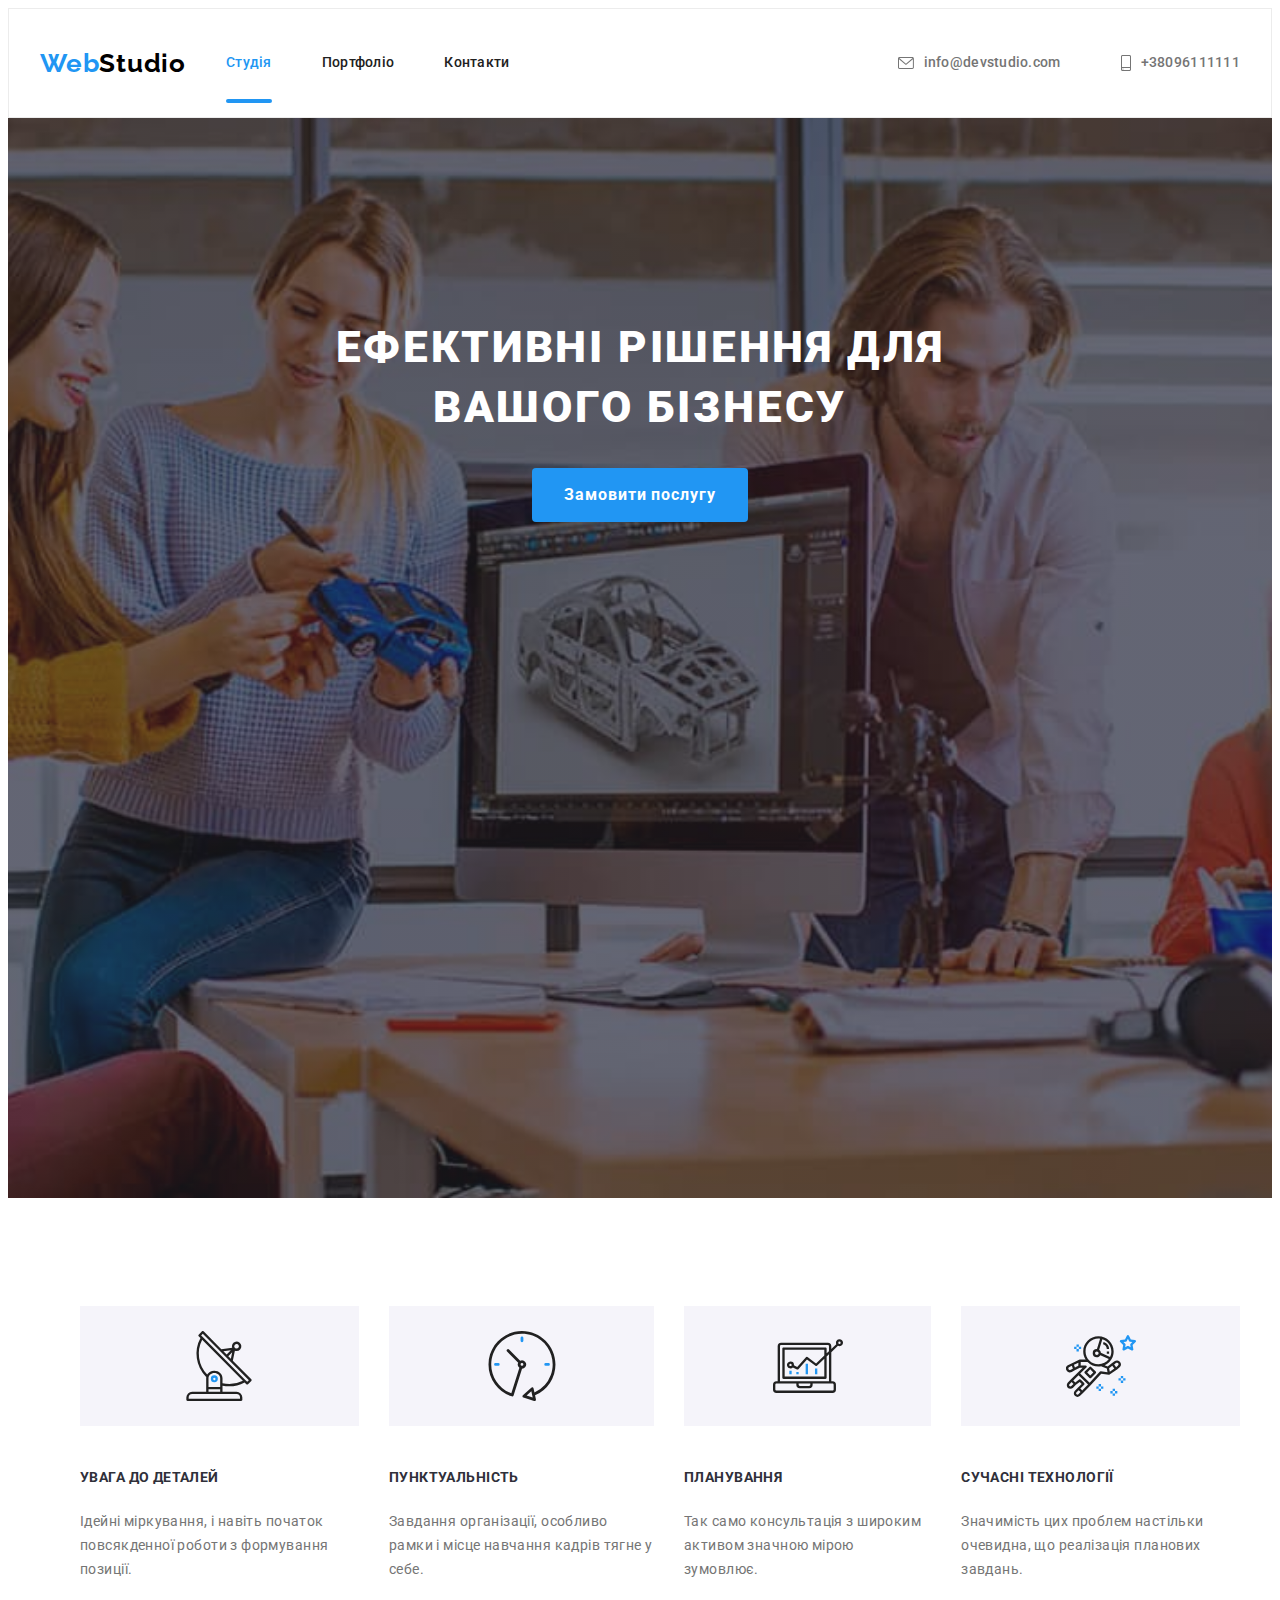
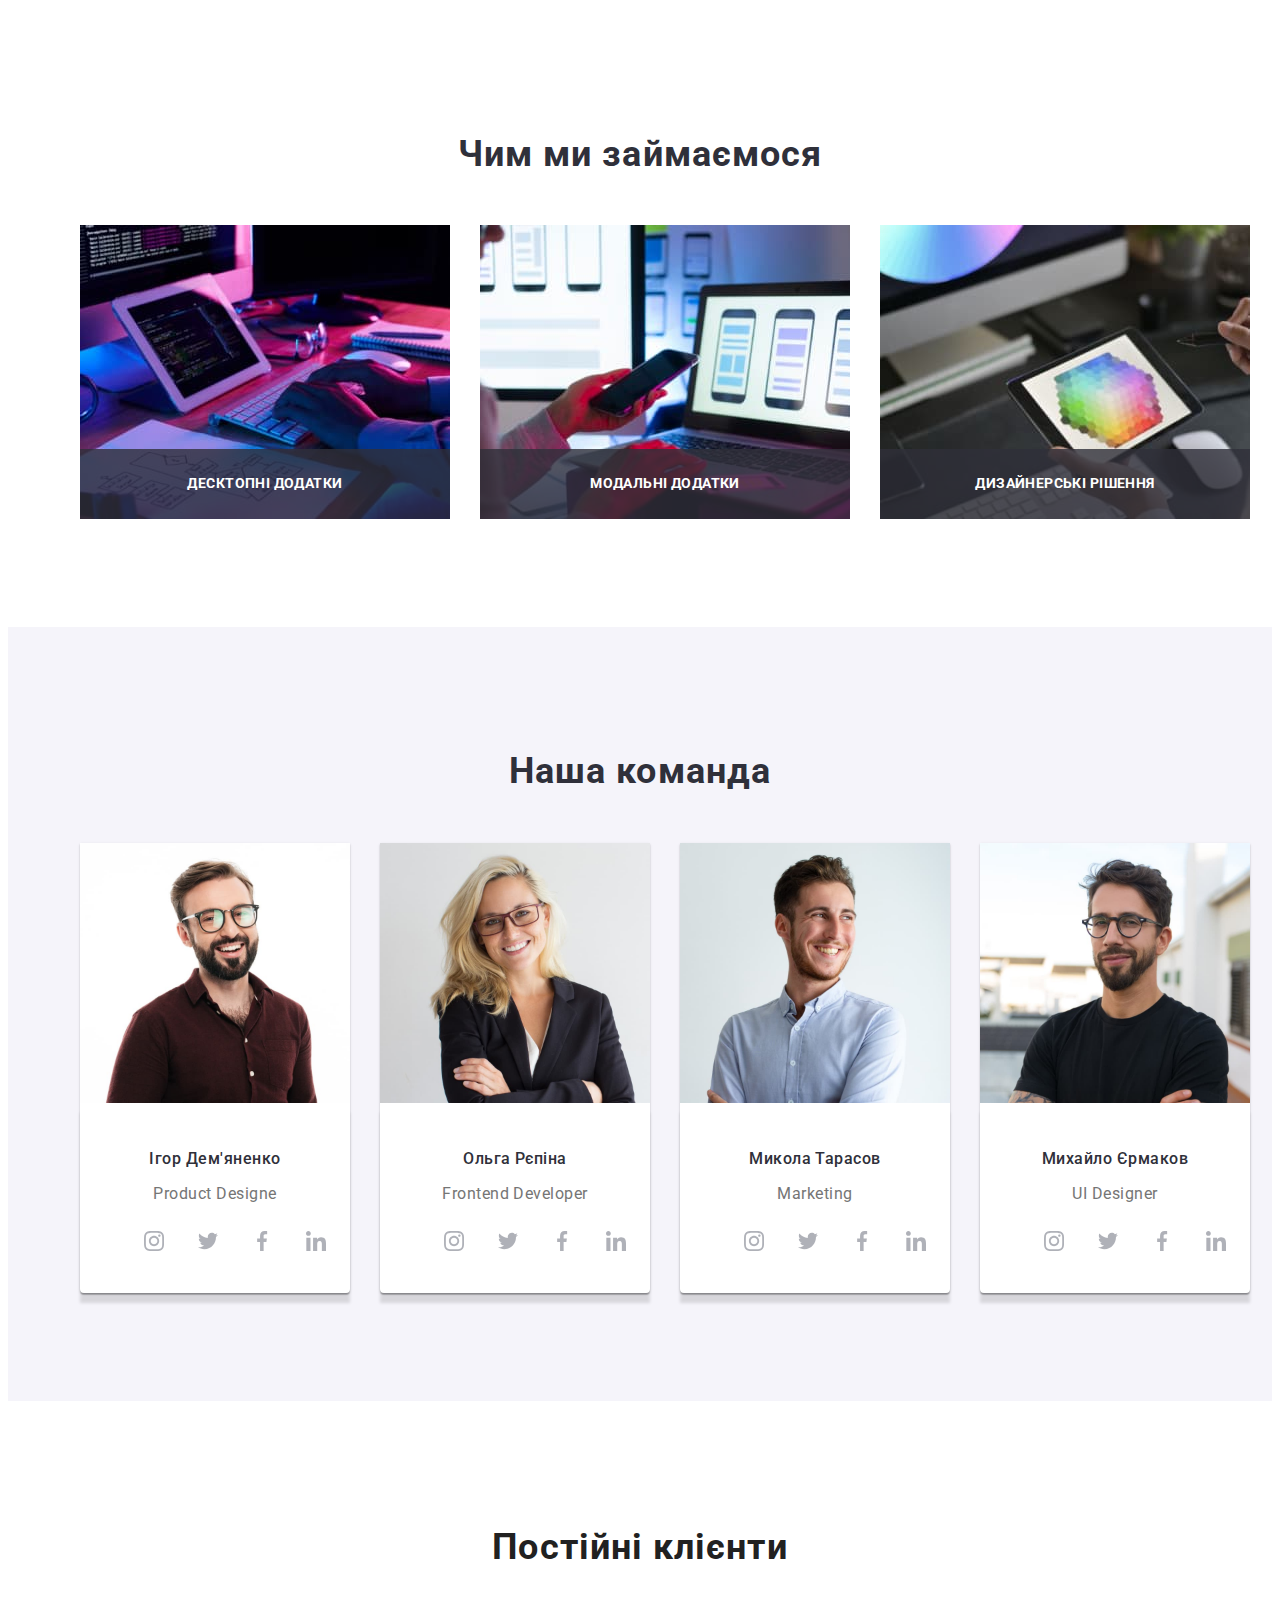
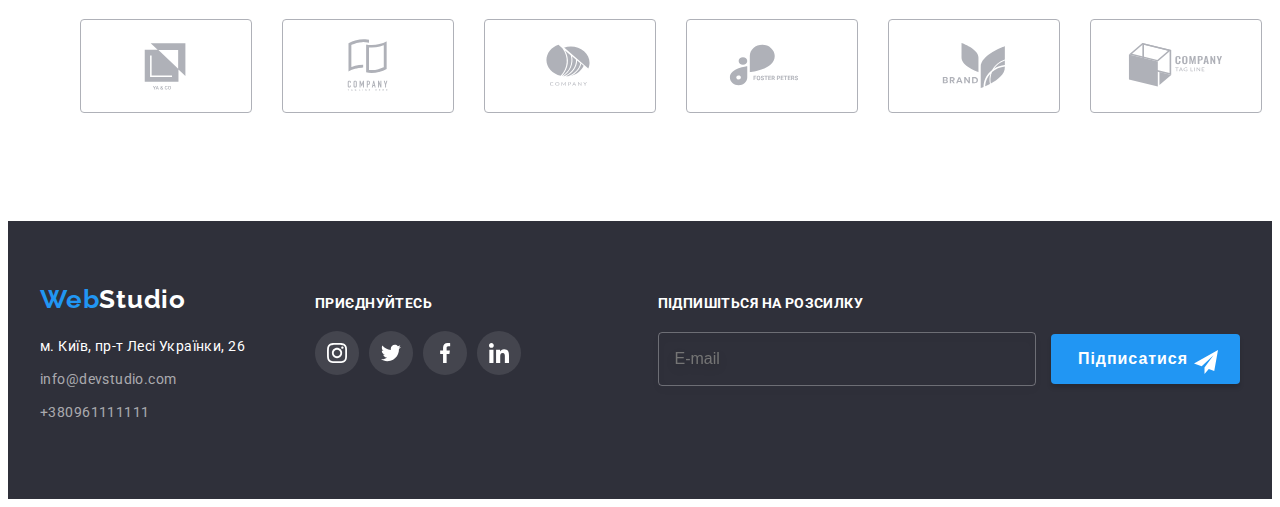
==== commit 65afb5a4: "BEM" ====
--- a/index.html
+++ b/index.html
@@ -10,69 +10,67 @@
     <link rel="stylesheet" href="https://cdnjs.cloudflare.com/ajax/libs/modern-normalize/1.1.0/modern-normalize.min.css"
       integrity="sha512-wpPYUAdjBVSE4KJnH1VR1HeZfpl1ub8YT/NKx4PuQ5NmX2tKuGu6U/JRp5y+Y8XG2tV+wKQpNHVUX03MfMFn9Q=="
       crossorigin="anonymous" referrerpolicy="no-referrer" />
-
-    <link rel="stylesheet" href="./css/styles.css" />
     <link rel="stylesheet" href="./css/main.min.css" />
   </head>
   <body>
     <header class="header">
-      <div class="container header-container">
-        <a class="header-logo link " href="./index.html">Web<span>Studio</span></a>
-          <nav class="header-navigation">
-          <ul class="header-list list">
-            <li class="header-item"><a class="header-link  link current" href="./index.html">Студія</a></li>
-            <li class="header-item"><a class="header-link  link " href="./portfolio.html">Портфоліо</a></li>
-            <li class="heder-item"><a class="header-link link " href="">Контакти</a></li>
+      <div class="container header__container">
+        <a  class="logo link" href="./index.html">Web<span class="logo__part logo__part--black">Studio</span></a>
+          <nav class="navigation navigation__set">
+          <ul class="navigation__list list">
+            <li class="navigation-item"><a class="navigation__link  link current" href="./index.html">Студія</a></li>
+            <li class="navigation-item"><a class="navigation__link  link " href="./portfolio.html">Портфоліо</a></li>
+            <li class="navigation-item"><a class="navigation__link link " href="">Контакти</a></li>
           </ul>
           </nav>
-        <ul class="nav-list list">
-            <li class="nav-container">
-              <a  class="nav-link link" href="mailto:info@devstudio.com">
-              <svg class="conect-icon" width="16" height="12">
+        <ul class="conect header__conect list">
+            <li class="conect-container">
+              <a  class="conect__link link" href="mailto:info@devstudio.com">
+              <svg class="icon" width="16" height="12">
                 <use href="./images/symbol-defs.svg#icon-envelopehover"></use>
               </svg>info@devstudio.com</a></li>
-            <li class="nav-container">
-              <a class="nav-link link" href="tel:+380961111111"> 
-                <svg class="conect-icon" width="10" height="16">
+            <li class="conect__container">
+              <a class="conect__link link" href="tel:+380961111111"> 
+                <svg class="icon" width="10" height="16">
                   <use href="./images/symbol-defs.svg#icon-smartphone"></use>
                 </svg>+38096111111 </a></li>
         </ul> 
       </div>
     </header>
     <main>
-      <section class="hero"> 
+      <section class="hero hero__container"> 
             <div class="container">
-            <h1 class="hero-title" >Ефективні рішення для  вашого бізнесу</h1>
-            <button class="hero-button" type="button" data-modal-open>Замовити послугу</button>
+            <h1 class="hero__title" >Ефективні рішення для  вашого бізнесу</h1>
+            <button class="hero__button" type="button" data-modal-open>Замовити послугу</button>
             </div> 
       </section>
-      <section class="about"> 
-          <div class="container about-container">
+      <section class="section"> 
+          <div class="container about__container">
             <h2 class="about-title visually-hidden">Наші переваги</h2>
-              <ul class="about-list list">
-                <li class="about-item icon-antenna"> 
-                  <h3 class="about-subtitle">Увага до деталей</h3>
-                  <p class="about-text"> 
+              <ul class="about__list list">
+                <li class="about__item icon-antenna"> 
+                  <h3 class="about__subtitle">Увага до деталей</h3>
+                  <p class="about__text"> 
                     Ідейні міркування, і навіть початок повсякденної роботи з
                     формування позиції.
                   </p>
                 </li>
-                <li class="about-item icon-clock">
-                  <h3 class="about-subtitle">Пунктуальність</h3>
-                  <p class="about-text">
+                <li class="about__item icon-clock">
+                  <h3 class="about__subtitle">Пунктуальність</h3>
+                  <p class="about__text">
                     Завдання організації, особливо рамки і місце навчання кадрів тягне
                     у себе.
                   </p>
                 </li>
-                <li class="about-item icon-diagram">
-                  <h3 class="about-subtitle">Планування</h3>
-                  <p class="about-text">
+                <li class="about__item icon-diagram">
+                  <h3 class="about__subtitle">Планування</h3>
+                  <p class="about__text">
                     Так само консультація з широким активом значною мірою зумовлює.
                   </p>
                 </li> 
-                <li class="about-item icon-astronaut" >
-                  <h3 class="about-subtitle">Сучасні технології</h3>
-                  <p class="about-text">
+                <li class="about__item icon-astronaut" >
+                  <h3 class="about__subtitle">Сучасні технології</h3>
+                  <p class="about__text">
                     Значимість цих проблем настільки очевидна, що реалізація планових
                     завдань.
                   </p>
@@ -307,7 +305,7 @@
     <footer class="footer">
         <div class="container contact-container">
           <div class="footer-contacts">
-            <a class="footer-logo link" href="./index.html">Web<span>Studio</span></a>
+            <a class="logo link" href="./index.html">Web<span class="logo__part logo__part--white">Studio</span></a>
             <address class="address">
                 <ul class="footer-list list">
                   <li class="footer-item">
--- a/css/main.min.css
+++ b/css/main.min.css
@@ -1 +1 @@
-:root{--main-title-color: #FFFFFF;--second-title-color: #2F303A;--accent-color: #2196F3;--maine-text-color: #757575;--typical-lh: 1.19;--main-font: font-family:"Roboto", sans-serif;--timing-function: cubic-bezier(0.4, 0, 0.2, 1) }.current{color:var(--accent-color)}.visually-hidden{position:absolute;width:1px;height:1px;margin:-1px;border:0;padding:0;white-space:nowrap;-webkit-clip-path:inset(100%);clip-path:inset(100%);clip:rect(0 0 0 0);overflow:hidden}body{font-family:"Roboto",sans-serif;font-size:14px;letter-spacing:.03em;color:var(--main-title-color)}.list{list-style:none}.link{text-decoration:none}.nav-list{display:flex;gap:50px;margin-left:auto}.nav-link{font-family:var(--main-font);font-weight:500;font-size:14px;line-height:1.14;letter-spacing:.02em;color:var(--maine-text-color);display:flex;align-items:center;margin-right:0;margin-left:auto;gap:10px;transition-property:color;transition-timing-function:var(--timing-function);transition-duration:250ms}.nav-link:hover,.nav-link:focus{color:var(--accent-color)}.container{width:1200px;padding-left:15px;padding-right:15px;margin:0 auto}.header-logo,.footer-logo{font-family:"Raleway",sans-serif;font-weight:700;font-size:26px;line-height:var(--typical-lh);letter-spacing:.03em;color:var(--accent-color)}.header-logo span{color:#000}.footer-logo span{color:#fff}.hero-button{font-style:inherit}.section{padding-top:94px;padding-bottom:94px}.section-title{font-family:var(--main-font);font-weight:700;font-size:36px;line-height:1.16;text-align:center;letter-spacing:.03em}.conect-icon{align-items:center;margin-left:10px;fill:currentColor}.conect-icon:hover .conect-icon:focus{color:var(--accent-color)}.header{display:block;background-color:var(--main-title-color);border:1px solid #ececec}.header-navigation{display:flex;align-items:center}.header-container{display:flex;align-items:center}.header-list{display:flex;gap:50px}.header-link{font-family:var(--main-font);font-weight:500;font-size:14px;line-height:1.14;letter-spacing:.02em;color:#212121;transition-property:color;transition-timing-function:var(--timing-function);transition-duration:250ms;display:block;padding:32px 0}.header-link.current{position:relative;display:block;text-decoration:none;color:var(--accent-color);padding:32px 0}.header-link.current::after{content:"";position:absolute;left:0;bottom:0;display:block;width:100%;height:4px;background:#2196f3;border-radius:2px}.header-link:hover,.header-link:focus,.header-link.current:hover,.header-link.current:focus,.button:hover{color:var(--accent-color)}.hero{background-color:#2f303a;text-align:center;padding-top:200px;padding-bottom:280px;background-image:linear-gradient(rgba(47, 48, 58, 0.4), rgba(47, 48, 58, 0.4)),url(../images/hero.jpg);background-repeat:no-repeat;background-position:center;background-size:cover;max-width:1600px;height:600px;margin-left:auto;margin-right:auto}.hero-title{font-family:var(--main-font);font-weight:900;font-size:44px;line-height:1.36;text-align:center;letter-spacing:.06em;text-transform:uppercase;color:var(--main-title-color);margin:0 auto;max-width:696px;margin-bottom:30px}.hero-button{font-family:var(--main-font);font-weight:700;font-size:16px;line-height:1.88;align-items:center;text-align:center;letter-spacing:.06em;cursor:pointer;color:#fff;background:var(--accent-color);border-radius:4px;padding:12px 32px;border:none}.about{padding-bottom:94px;padding-top:94px}.about-list{display:flex;gap:30px}.about-item::before{display:block;content:"";height:120px;background-repeat:no-repeat;background-position:center;background-color:#f5f4fa}.icon-antenna::before{background-image:url(../images/antenna1\(1\).svg)}.icon-clock::before{background-image:url(../images/clock1\(1\).svg)}.icon-diagram::before{background-image:url(../images/diagram1.svg)}.icon-astronaut::before{background-image:url(../images/astronaut\(1\).svg)}.about-subtitle{font-family:var(--main-font);font-weight:700;font-size:14px;line-height:1.14;letter-spacing:.03em;text-transform:uppercase;color:var(--second-title-color);padding-top:30px;padding-bottom:10px}.about-text{font-family:var(--main-font);font-weight:400;font-size:14px;line-height:1.71;letter-spacing:.03em;color:var(--maine-text-color)}.portfolio{padding-bottom:94px}.portfolio-title{color:var(--second-title-color);margin-bottom:50px}.portfolio-list{display:flex;gap:30px}.portfolio-text{font-weight:700;line-height:1.14;text-transform:uppercase;color:#fff;width:370px;height:70px;display:flex;align-items:center;justify-content:center;background-color:rgba(47,48,58,.8);position:absolute;bottom:0}img{display:block;min-width:100%;height:auto}.portfolio-item{position:relative}.team{background:#f5f4fa;padding-top:94px;padding-bottom:94px}.team-list{display:flex;gap:30px}.team-item{background:#fff;box-shadow:0px 1px 3px rgba(0,0,0,.12),0px 1px 1px rgba(0,0,0,.14),0px 2px 1px rgba(0,0,0,.2);border-radius:0px 0px 4px 4px;align-items:center}.team-item-content{padding-top:30px;padding-bottom:30px;box-shadow:0px 10px 3px rgba(0,0,0,.12)}.team-title{color:var(--second-title-color);margin-bottom:50px}.team-subtitle{font-family:var(--main-font);font-weight:500;font-size:16px;line-height:var(--typical-lh);text-align:center;letter-spacing:.03em;color:var(--second-title-color);margin-bottom:10px}.team-text{font-family:var(--main-font);font-size:16px;line-height:var(--typical-lh);text-align:center;letter-spacing:.03em;color:var(--maine-text-color);margin-bottom:16px}.team-soc-list{display:flex;align-items:center;justify-content:center;gap:10px}.team-soc-link{width:44px;height:44px;border-radius:50%;display:flex;align-items:center;justify-content:center;cursor:pointer;color:#afb1b8;transition-property:background-color,color;transition-duration:250ms;transition-timing-function:var(--timing-function)}.team-soc-icon{fill:currentColor}.team-soc-link:hover,.team-soc-link:focus{background-color:var(--accent-color);color:#fff}.clients{padding-top:94px;padding-bottom:94px}.clients-list{display:flex;gap:30px}.clients-title{margin-bottom:50px;font-weight:700;font-size:36px;line-height:1.23;text-align:center;letter-spacing:.03em;color:#212121}.clients-soc-link{width:170px;height:92px;border:1px solid #afb1b8;border-radius:4px;cursor:pointer;color:#afb1b8;display:flex;align-items:center;justify-content:center;transition-property:color,border;transition-duration:250ms;transition-timing-function:var(--timing-function)}.client-soc-icon{fill:currentColor}.clients-soc-link:hover,.clients-soc-link:focus{border:1px solid;color:var(--accent-color)}.selection{padding:94px 0}.selection-list{display:flex;justify-content:center;-moz-column-gap:8px;column-gap:8px;margin-bottom:50px}.selection-button{font-family:var(--main-font);font-weight:500;font-size:16px;line-height:1.62;text-align:center;letter-spacing:.03em;color:#212121;background:#f5f4fa;cursor:pointer;padding:6px 22px;box-shadow:0px 2px 1px rgba(0,0,0,.2),0px 1px 2px rgba(0,0,0,.08),0px 2px 2px rgba(0,0,0,.12);border-radius:4px;border-bottom:1px solid #ececec;border:none;transition-property:background-color,color,box-shadow;transition-duration:250ms;transition-timing-function:var(--timing-function)}.selection-button:hover,.selection-button:focus{color:var(--main-title-color);background:var(--accent-color);box-shadow:0px 4px 4px rgba(0,0,0,.25)}.selection-link{display:block;transition-property:background-color,color,box-shadow;transition-duration:250ms;transition-timing-function:var(--timing-function)}.selection-link:hover,.selection-link:focus{box-shadow:0px 5px 5px 0px rgba(0,0,0,.6)}.selection-item{transition-property:box-shadow;transition-duration:250ms;transition-timing-function:var(--timing-function)}.selection-item:hover .selection-top-text{transform:translateY(0)}.selection-top-wrap{position:relative;overflow:hidden}.selection-top-text{position:absolute;top:0;left:0;color:#fff;font-weight:400;font-size:18px;line-height:1.56;letter-spacing:.03em;background-color:#2196f3;padding:63px 24px;height:100%;transform:translateY(100%);transition:transform 300ms linear;overflow:auto}.selection-subtitle{font-family:var(--main-font);font-weight:700;font-size:18px;line-height:2;letter-spacing:.06em;color:#212121;margin-bottom:4px}.selection-text{font-family:var(--main-font);font-weight:400;font-size:16px;line-height:1.87;letter-spacing:.03em;color:#757575}.selection-card-list{display:flex;flex-wrap:wrap;gap:30px;padding-left:0}.selection-card{padding:20px 24px;border:1px solid #eee}.footer{background-color:#2f303a;padding:60px 0}.footer-list{padding-left:0}.address{font-style:normal;margin-top:20px}.footer-link-adres{font-family:var(--main-font);font-size:14px;line-height:1.71;letter-spacing:.03em;color:#fff;transition-property:color;transition-duration:250ms;transition-timing-function:var(--timing-function)}.footer-link{font-family:var(--main-font);font-size:14px;line-height:1.71;letter-spacing:.03em;color:rgba(255,255,255,.6);transition-property:color;transition-duration:250ms;transition-timing-function:var(--timing-function)}.footer-link:hover,.footer-link:focus,.footer-link-adres:hover,.footer-link-adres:focus{color:var(--accent-color)}.footer-item{margin-bottom:9px}.footer-item:last-child{margin-bottom:0px}.contact-container{display:flex;align-items:baseline}.footer-online{margin-left:70px}.footer-headline{font-weight:700;line-height:1,14;letter-spacing:0,3em;text-transform:uppercase;color:#fff;margin-bottom:20px}.footer-online-list{display:flex;justify-content:space-between;gap:10px;padding-left:0}.online-iteam{display:flex}.online-soc-link{width:44px;height:44px;border-radius:50%;display:flex;align-items:center;justify-content:center;background-color:rgba(255,255,255,.1);fill:#fff;transition-property:background-color;transition-duration:250ms;transition-timing-function:var(--timing-function)}.online-soc-link:hover,.online-soc-link:focus{background-color:var(--accent-color)}.footer-cheked{margin-left:auto}.online-soc-icon{color:currentColor}.footer-headline-cheked{font-weight:700;font-size:14px;line-height:1.14;letter-spacing:.03em;text-transform:uppercase;color:#fff;margin-bottom:20px}.footer-input{width:358px;height:50px;border:1px solid rgba(255,255,255,.3);filter:drop-shadow(0px 4px 4px rgba(0, 0, 0, 0.15));border-radius:4px;font-weight:400;font-size:16px;line-height:1.25;color:rgba(255,255,255,.6);background-color:rgba(0,0,0,0);cursor:pointer;padding-left:16px}.footer-btn{padding:8px 50px 8px 25px;margin-left:12px;font-weight:700;font-size:16px;line-height:1.88;letter-spacing:.06em;color:#fff;background-color:var(--accent-color);box-shadow:0px 4px 4px rgba(0,0,0,.15);border-radius:4px;border-color:rgba(0,0,0,0);position:relative;cursor:pointer}.footer-btn-icon{position:absolute;bottom:8px;right:8px;transform:translate(-50%)}/*# sourceMappingURL=main.min.css.map */+:root{--main-title-color: #FFFFFF;--second-title-color: #2F303A;--accent-color: #2196F3;--maine-text-color: #757575;--typical-lh: 1.19;--main-font: font-family:"Roboto", sans-serif;--timing-function: cubic-bezier(0.4, 0, 0.2, 1) }.current{color:var(--accent-color)}.visually-hidden{position:absolute;width:1px;height:1px;margin:-1px;border:0;padding:0;white-space:nowrap;-webkit-clip-path:inset(100%);clip-path:inset(100%);clip:rect(0 0 0 0);overflow:hidden}body{font-family:"Roboto",sans-serif;font-size:14px;letter-spacing:.03em;color:var(--main-title-color)}.list{list-style:none}.link{text-decoration:none}.backdrop{position:fixed;top:0;left:0;width:100%;height:100%;background-color:rgba(0,0,0,.2);transition:opacity 250ms,visibility 250ms;transition-timing-function:var(--timing-function)}.container{width:1200px;padding-left:15px;padding-right:15px;margin:0 auto}.logo{font-family:"Raleway",sans-serif;font-weight:700;font-size:26px;line-height:var(--typical-lh);letter-spacing:.03em;color:var(--accent-color)}.logo__part--black{color:#000}.logo__part--white{color:#fff}.footer-btn{padding:8px 50px 8px 25px;margin-left:12px;font-weight:700;font-size:16px;line-height:1.88;letter-spacing:.06em;color:#fff;background-color:var(--accent-color);box-shadow:0px 4px 4px rgba(0,0,0,.15);border-radius:4px;border-color:rgba(0,0,0,0);position:relative;cursor:pointer}.selection-button{font-family:var(--main-font);font-weight:500;font-size:16px;line-height:1.62;text-align:center;letter-spacing:.03em;color:#212121;background:#f5f4fa;cursor:pointer;padding:6px 22px;box-shadow:0px 2px 1px rgba(0,0,0,.2),0px 1px 2px rgba(0,0,0,.08),0px 2px 2px rgba(0,0,0,.12);border-radius:4px;border-bottom:1px solid #ececec;border:none;transition-property:background-color,color,box-shadow;transition-duration:250ms;transition-timing-function:var(--timing-function)}.selection-button:hover,.selection-button:focus{color:var(--main-title-color);background:var(--accent-color);box-shadow:0px 4px 4px rgba(0,0,0,.25)}.modal-btn{width:30px;height:30px;color:var(--maine-text-color);border:1px solid #757575;border-radius:50%;background-color:rgba(0,0,0,0);position:absolute;right:8px;top:8px;display:flex;align-items:center;justify-content:center;padding:0;cursor:pointer;transition:color 250ms var(--timing-function),border 250ms var(--timing-function)}.modal-btn:focus,.modal-btn:hover{border:1px solid var(--accent-color);color:var(--accent-color)}.check-btn{padding:8px 50px;color:#fff;background-color:var(--accent-color);box-shadow:0px 4px 4px rgba(0,0,0,.15);border-radius:4px;border-color:rgba(0,0,0,0);font-weight:700;font-size:16px;line-height:1.87;letter-spacing:.06em;display:flex;align-items:center;justify-content:center;cursor:pointer;position:absolute;left:50%;transform:translate(-50%)}.section{padding-top:94px;padding-bottom:94px}.section-title{font-family:var(--main-font);font-weight:700;font-size:36px;line-height:1.16;text-align:center;letter-spacing:.03em}.modal{width:528px;min-height:581px;background-color:#fff;position:absolute;top:50%;left:50%;transform:translate(-50%, -50%) scaleY(1);transition:transform 250ms;transition-timing-function:var(--timing-function);padding:40px}.backdrop.is-hidden .modal{transform:translate(-50%, -50%) scaleY(0)}.modal-close-icon{position:absolute;fill:currentColor}.modal-title{font-size:20px;font-weight:700;line-height:1.15;text-align:center;color:#212121;margin-bottom:12px}.is-hidden{opacity:0;visibility:hidden;pointer-events:none}.modal-input{width:100%;height:40px;border:1px solid;border-radius:6px;font-size:12px;font-weight:400;line-height:1.16;outline:rgba(0,0,0,0);padding-left:42px;cursor:pointer;position:relative;transition:color 250ms var(--timing-function),border 250ms var(--timing-function)}.modal-input:focus{border:1px solid var(--accent-color)}.modal-input-icon{position:absolute;top:50%;transform:translateY(-50%);left:15px;cursor:pointer;fill:var(--maine-text-color)}.modal-input:focus+.modal-input-icon{fill:var(--accent-color)}.form-field{display:block;margin-bottom:10px}.modal-label-text{font-weight:400;font-size:12px;line-height:1.16;letter-spacing:.01em;color:var(--maine-text-color);margin-bottom:4px;display:block}.input-wrap{position:relative}.modal-coment{width:100%;height:120px;border:1px solid var(--maine-text-color);border-radius:6px;resize:none;padding:10px;outline:rgba(0,0,0,0);transition:color 250ms var(--timing-function),border 250ms var(--timing-function)}.modal-coment:focus{border-color:var(--accent-color)}.modal-coment::-moz-placeholder{font-size:12px;line-height:1.16;color:rgba(117,117,117,.5)}.modal-coment:-ms-input-placeholder{font-size:12px;line-height:1.16;color:rgba(117,117,117,.5)}.modal-coment::placeholder{font-size:12px;line-height:1.16;color:rgba(117,117,117,.5)}.treaty{color:var(--accent-color)}.modal-treaty span{color:var(--accent-color)}.check-text{font-weight:400;font-size:14px;line-height:1.71;letter-spacing:.03em;color:var(--maine-text-color);display:flex;align-items:center;justify-content:center;gap:10px;margin-bottom:30px}.check-text span{width:16px;height:15px;border:2px solid var(--second-title-color);border-radius:2px;margin-right:5px;display:flex;align-items:center;justify-content:center;fill:rgba(0,0,0,0);position:relative}.input-check:checked+.check-text{background-color:var(--accent-color);border-color:rgba(0,0,0,0);fill:#fff}.input-check:focus+.check-text{border-color:var(--accent-color)}.header{display:block;background-color:var(--main-title-color);border:1px solid #ececec}.header__container{display:flex;align-items:center}.navigation__set{display:flex;align-items:center}.navigation__list{display:flex;gap:50px}.navigation__link{font-family:var(--main-font);font-weight:500;font-size:14px;line-height:1.14;letter-spacing:.02em;color:#212121;transition-property:color;transition-timing-function:var(--timing-function);transition-duration:250ms;display:block;padding:32px 0}.navigation__link:hover,.navigation__link:focus{color:var(--accent-color)}.navigation__link.current{position:relative;display:block;text-decoration:none;color:var(--accent-color);padding:32px 0}.navigation__link.current:hover,.navigation__link.current:focus{color:var(--accent-color)}.navigation__link.current::after{content:"";position:absolute;left:0;bottom:0;display:block;width:100%;height:4px;background:#2196f3;border-radius:2px}.header__conect{display:flex;gap:50px;margin-left:auto}.conect__link{font-family:var(--main-font);font-weight:500;font-size:14px;line-height:1.14;letter-spacing:.02em;color:var(--maine-text-color);display:flex;align-items:center;margin-right:0;margin-left:auto;gap:10px;transition-property:color;transition-timing-function:var(--timing-function);transition-duration:250ms}.conect__link:hover,.conect__link:focus{color:var(--accent-color)}.icon{align-items:center;margin-left:10px;fill:currentColor}.hero__container{background-color:#2f303a;text-align:center;padding-top:200px;padding-bottom:280px;background-image:linear-gradient(rgba(47, 48, 58, 0.4), rgba(47, 48, 58, 0.4)),url(../images/hero.jpg);background-repeat:no-repeat;background-position:center;background-size:cover;max-width:1600px;height:600px;margin-left:auto;margin-right:auto}.hero__title{font-family:var(--main-font);font-weight:900;font-size:44px;line-height:1.36;text-align:center;letter-spacing:.06em;text-transform:uppercase;color:var(--main-title-color);margin:0 auto;max-width:696px;margin-bottom:30px}.hero__button{font-family:var(--main-font);font-weight:700;font-size:16px;line-height:1.88;align-items:center;text-align:center;letter-spacing:.06em;cursor:pointer;color:#fff;background:var(--accent-color);border-radius:4px;padding:12px 32px;border:none}.about__list{display:flex;gap:30px}.about__item::before{display:block;content:"";height:120px;background-repeat:no-repeat;background-position:center;background-color:#f5f4fa}.icon-antenna::before{background-image:url(../images/antenna1\(1\).svg)}.icon-clock::before{background-image:url(../images/clock1\(1\).svg)}.icon-diagram::before{background-image:url(../images/diagram1.svg)}.icon-astronaut::before{background-image:url(../images/astronaut\(1\).svg)}.about__subtitle{font-family:var(--main-font);font-weight:700;font-size:14px;line-height:1.14;letter-spacing:.03em;text-transform:uppercase;color:var(--second-title-color);padding-top:30px;padding-bottom:10px}.about__text{font-family:var(--main-font);font-weight:400;font-size:14px;line-height:1.71;letter-spacing:.03em;color:var(--maine-text-color)}.portfolio{padding-bottom:94px}.portfolio-title{color:var(--second-title-color);margin-bottom:50px}.portfolio-list{display:flex;gap:30px}.portfolio-text{font-weight:700;line-height:1.14;text-transform:uppercase;color:#fff;width:370px;height:70px;display:flex;align-items:center;justify-content:center;background-color:rgba(47,48,58,.8);position:absolute;bottom:0;margin:0}img{display:block;min-width:100%;height:auto}.portfolio-item{position:relative}.team{background:#f5f4fa;padding-top:94px;padding-bottom:94px}.team-list{display:flex;gap:30px}.team-item{background:#fff;box-shadow:0px 1px 3px rgba(0,0,0,.12),0px 1px 1px rgba(0,0,0,.14),0px 2px 1px rgba(0,0,0,.2);border-radius:0px 0px 4px 4px;align-items:center}.team-item-content{padding-top:30px;padding-bottom:30px;box-shadow:0px 10px 3px rgba(0,0,0,.12)}.team-title{color:var(--second-title-color);margin-bottom:50px}.team-subtitle{font-family:var(--main-font);font-weight:500;font-size:16px;line-height:var(--typical-lh);text-align:center;letter-spacing:.03em;color:var(--second-title-color);margin-bottom:10px}.team-text{font-family:var(--main-font);font-size:16px;line-height:var(--typical-lh);text-align:center;letter-spacing:.03em;color:var(--maine-text-color);margin-bottom:16px}.team-soc-list{display:flex;align-items:center;justify-content:center;gap:10px}.team-soc-link{width:44px;height:44px;border-radius:50%;display:flex;align-items:center;justify-content:center;cursor:pointer;color:#afb1b8;transition-property:background-color,color;transition-duration:250ms;transition-timing-function:var(--timing-function)}.team-soc-link:hover,.team-soc-link:focus{background-color:var(--accent-color);color:#fff}.team-soc-icon{fill:currentColor}.clients{padding-top:94px;padding-bottom:94px}.clients-list{display:flex;gap:30px}.clients-title{margin-bottom:50px;font-weight:700;font-size:36px;line-height:1.23;text-align:center;letter-spacing:.03em;color:#212121}.clients-soc-link{width:170px;height:92px;border:1px solid #afb1b8;border-radius:4px;cursor:pointer;color:#afb1b8;display:flex;align-items:center;justify-content:center;transition-property:color,border;transition-duration:250ms;transition-timing-function:var(--timing-function)}.clients-soc-link:hover,.clients-soc-link:focus{border:1px solid;color:var(--accent-color)}.client-soc-icon{fill:currentColor}.selection{padding:94px 0}.selection-list{display:flex;justify-content:center;-moz-column-gap:8px;column-gap:8px;margin-bottom:50px}.selection-link{display:block;transition-property:background-color,color,box-shadow;transition-duration:250ms;transition-timing-function:var(--timing-function)}.selection-link:hover,.selection-link:focus{box-shadow:0px 5px 5px 0px rgba(0,0,0,.6)}.selection-item{transition-property:box-shadow;transition-duration:250ms;transition-timing-function:var(--timing-function)}.selection-top-wrap{position:relative;overflow:hidden}.selection-top-text{position:absolute;top:0;left:0;color:#fff;font-weight:400;font-size:18px;line-height:1.56;letter-spacing:.03em;background-color:#2196f3;padding:63px 24px;height:100%;transform:translateY(100%);transition:transform 300ms linear;overflow:auto}.selection-item:hover .selection-top-text{transform:translateY(0)}.selection-subtitle{font-family:var(--main-font);font-weight:700;font-size:18px;line-height:2;letter-spacing:.06em;color:#212121;margin-bottom:4px}.selection-text{font-family:var(--main-font);font-weight:400;font-size:16px;line-height:1.87;letter-spacing:.03em;color:#757575}.selection-card-list{display:flex;flex-wrap:wrap;gap:30px;padding-left:0}.selection-card{padding:20px 24px;border:1px solid #eee}.footer{background-color:#2f303a;padding:60px 0}.footer-list{padding-left:0}.address{font-style:normal;margin-top:20px}.footer-link-adres{font-family:var(--main-font);font-size:14px;line-height:1.71;letter-spacing:.03em;color:#fff;transition-property:color;transition-duration:250ms;transition-timing-function:var(--timing-function)}.footer-link-adres:hover,.footer-link-adres:focus{color:var(--accent-color)}.footer-link{font-family:var(--main-font);font-size:14px;line-height:1.71;letter-spacing:.03em;color:rgba(255,255,255,.6);transition-property:color;transition-duration:250ms;transition-timing-function:var(--timing-function)}.footer-link:hover,.footer-link:focus{color:var(--accent-color)}.footer-item{margin-bottom:9px}.footer-item:last-child{margin-bottom:0px}.contact-container{display:flex;align-items:baseline}.footer-online{margin-left:70px}.footer-headline{font-weight:700;line-height:1,14;letter-spacing:0,3em;text-transform:uppercase;color:#fff;margin-bottom:20px}.footer-online-list{display:flex;justify-content:space-between;gap:10px;padding-left:0}.online-iteam{display:flex}.online-soc-link{width:44px;height:44px;border-radius:50%;display:flex;align-items:center;justify-content:center;background-color:rgba(255,255,255,.1);fill:#fff;transition-property:background-color;transition-duration:250ms;transition-timing-function:var(--timing-function)}.online-soc-link:hover,.online-soc-link:focus{background-color:var(--accent-color)}.online-soc-icon{color:currentColor}.footer-cheked{margin-left:auto}.footer-headline-cheked{font-weight:700;font-size:14px;line-height:1.14;letter-spacing:.03em;text-transform:uppercase;color:#fff;margin-bottom:20px}.footer-input{width:358px;height:50px;border:1px solid rgba(255,255,255,.3);filter:drop-shadow(0px 4px 4px rgba(0, 0, 0, 0.15));border-radius:4px;font-weight:400;font-size:16px;line-height:1.25;color:rgba(255,255,255,.6);background-color:rgba(0,0,0,0);cursor:pointer;padding-left:16px}.footer-btn-icon{position:absolute;bottom:8px;right:8px;transform:translate(-50%)}/*# sourceMappingURL=main.min.css.map */